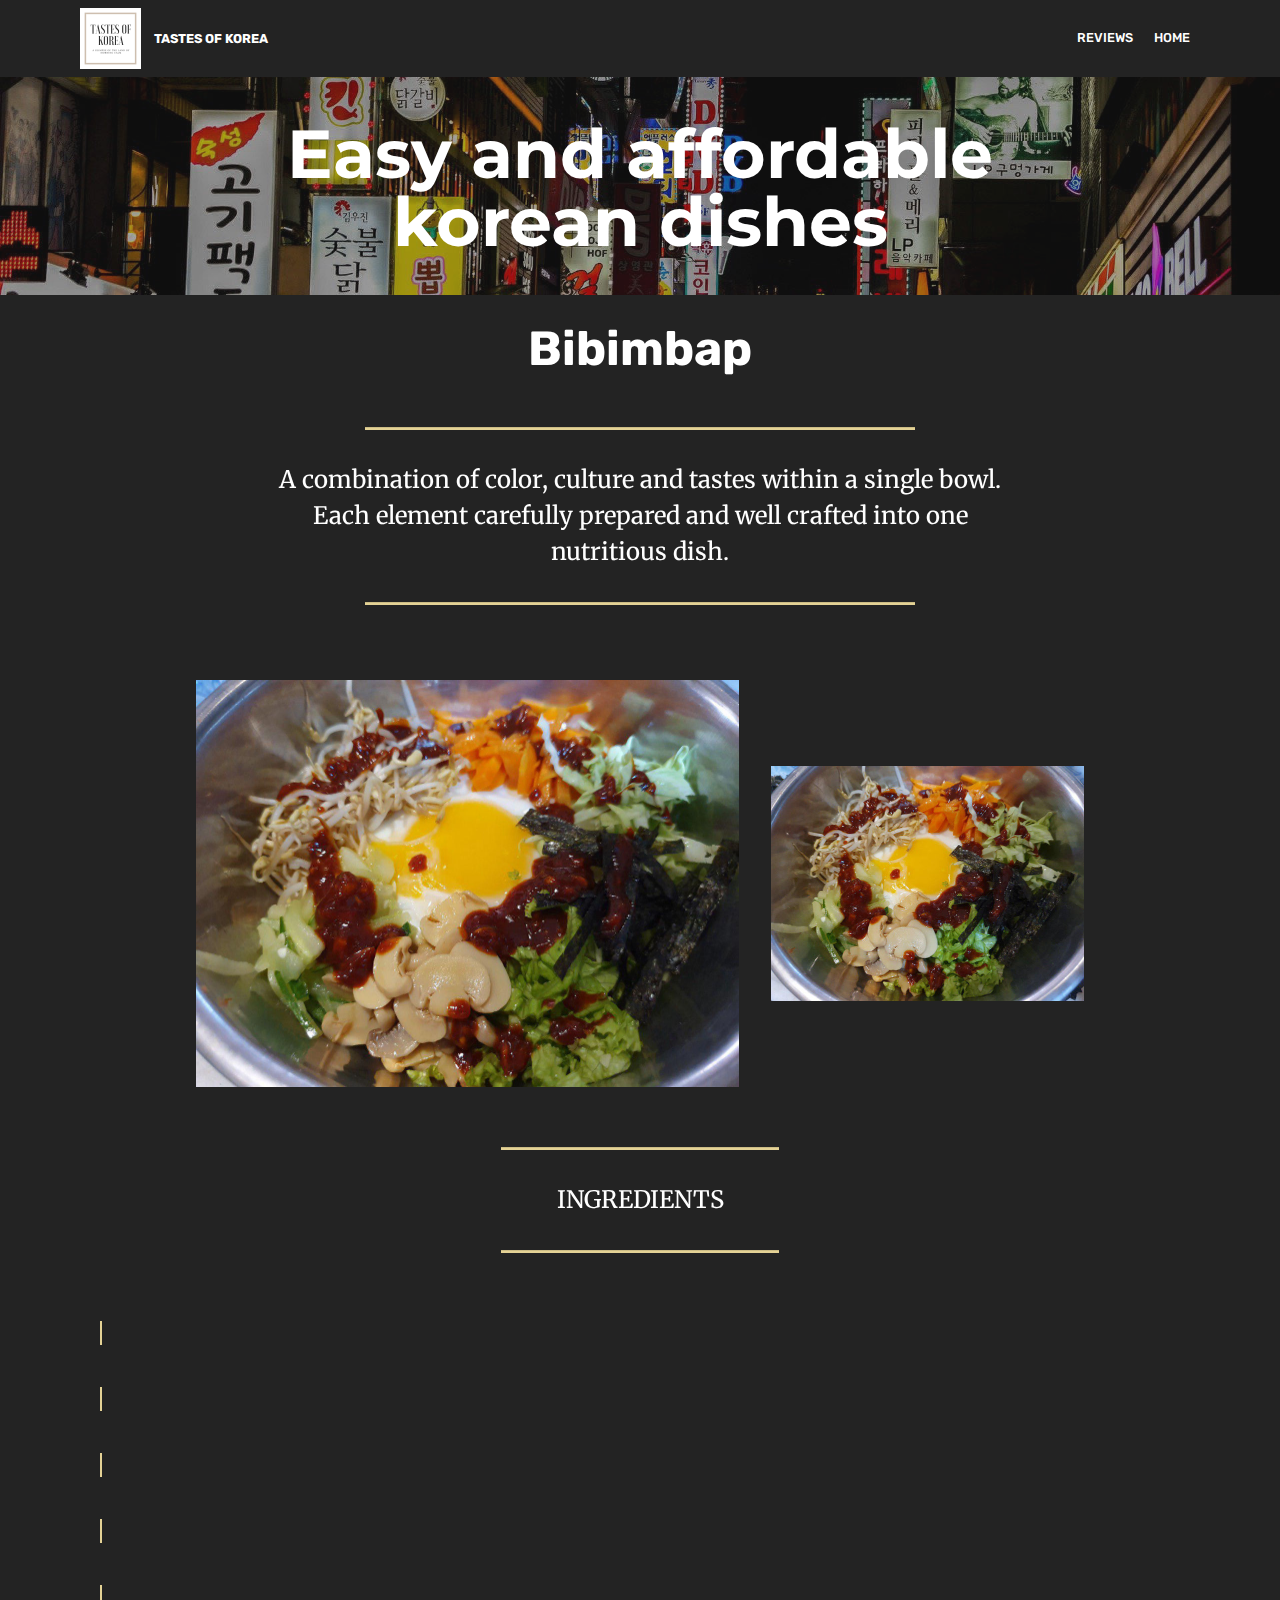
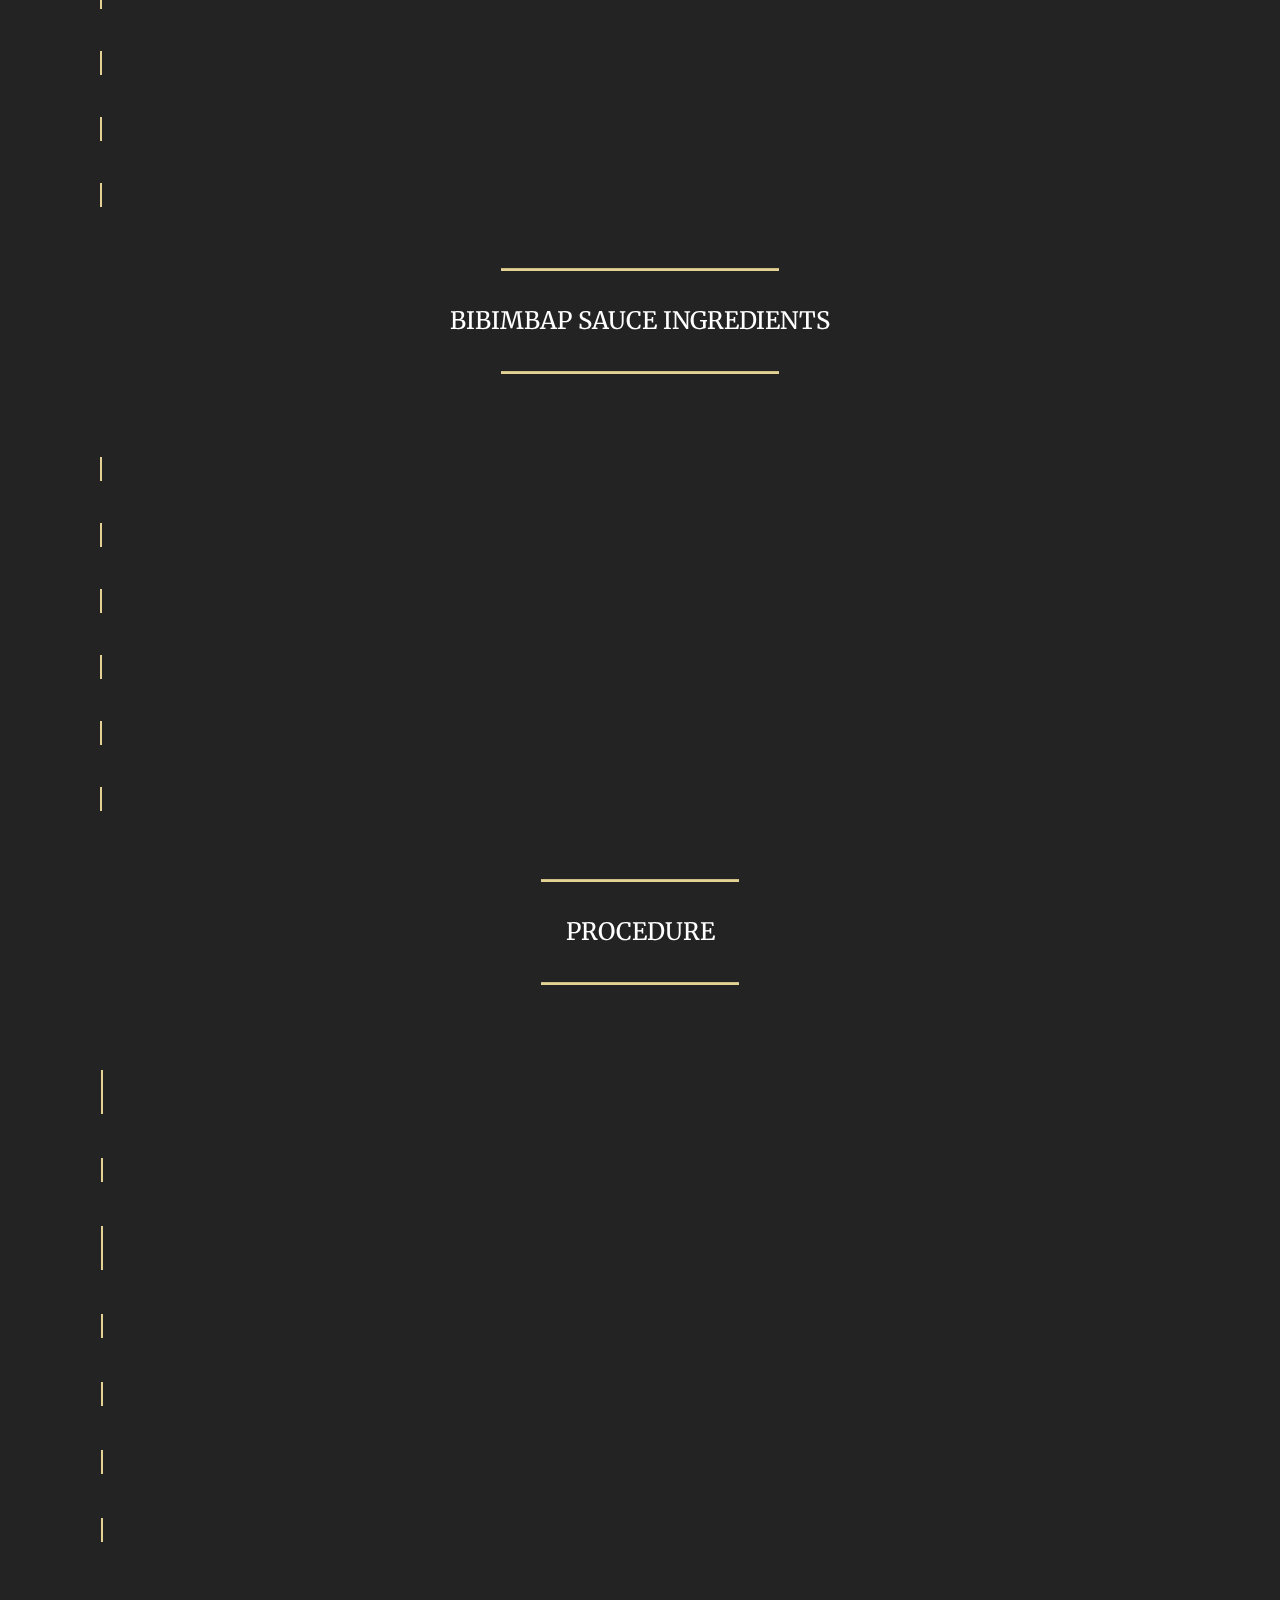
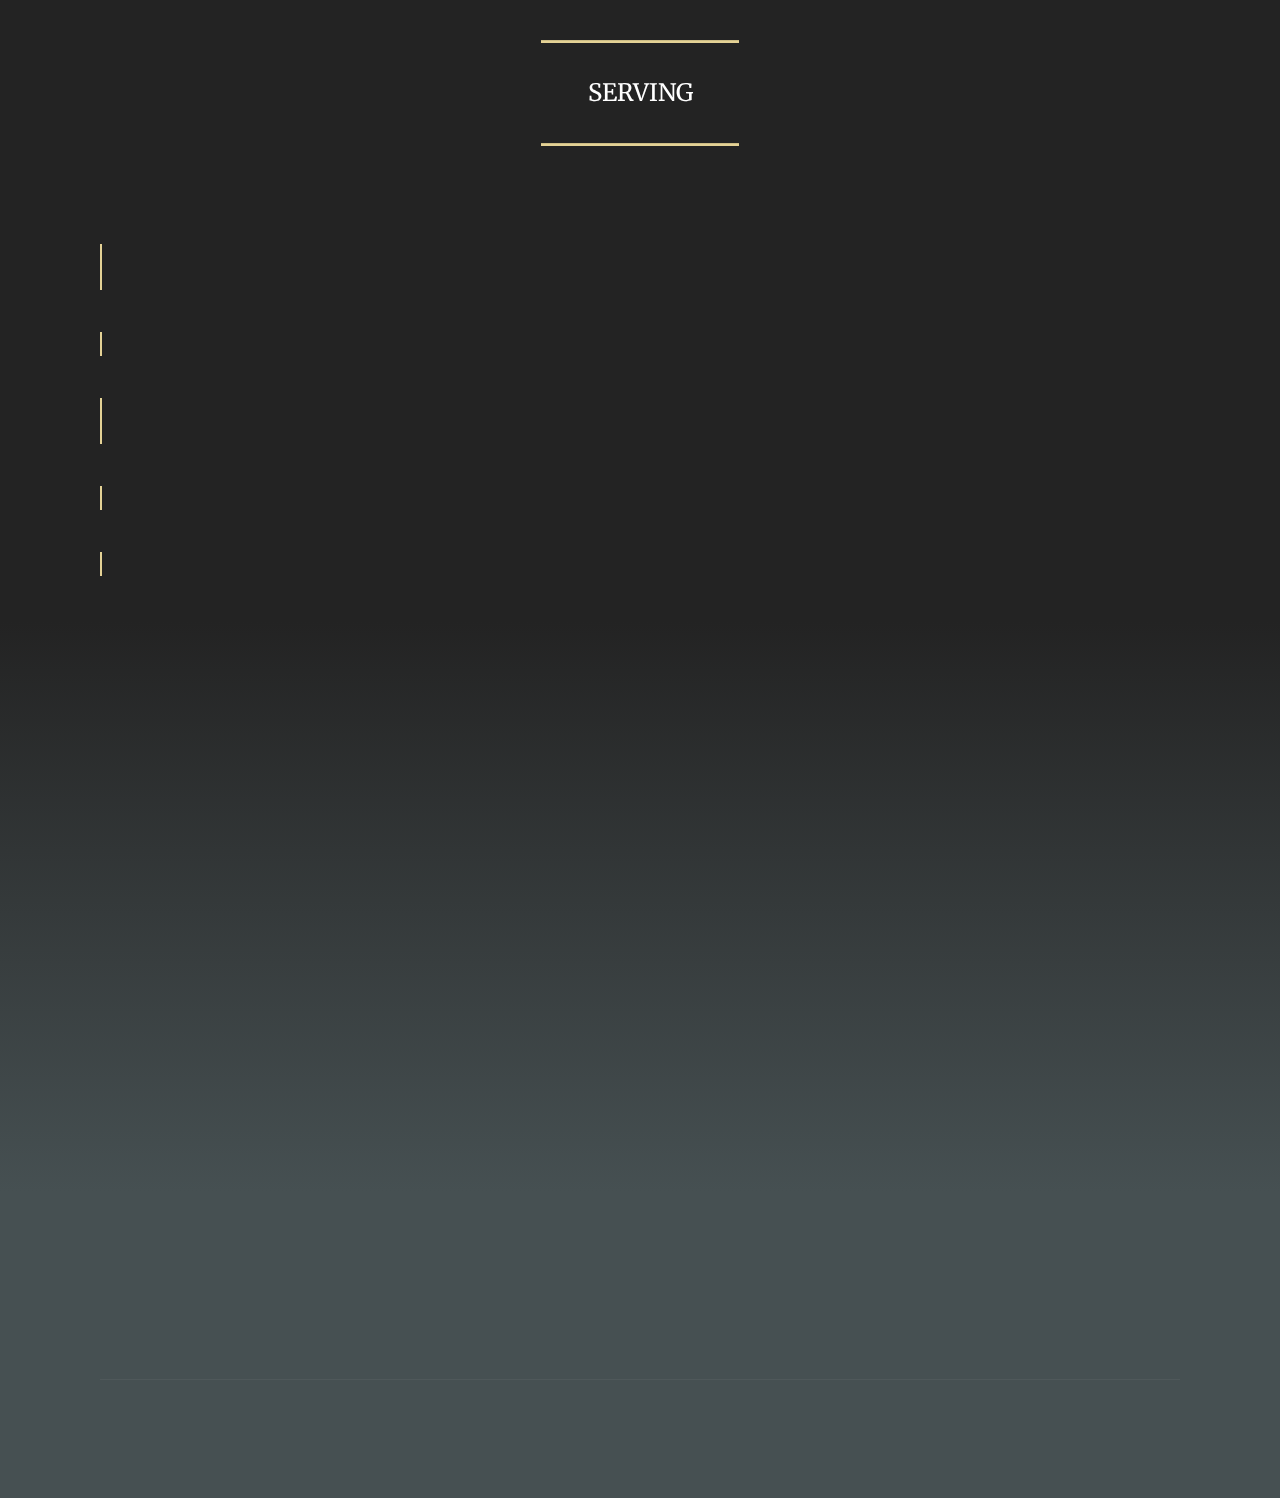
==== page1.html @ 114b2a96 "create github pages" ====
<!DOCTYPE html>
<html  >
<head>
  <!-- Site made with Mobirise Website Builder v4.11.6, https://mobirise.com -->
  <meta charset="UTF-8">
  <meta http-equiv="X-UA-Compatible" content="IE=edge">
  <meta name="generator" content="Mobirise v4.11.6, mobirise.com">
  <meta name="viewport" content="width=device-width, initial-scale=1, minimum-scale=1">
  <link rel="shortcut icon" href="assets/images/rustic-mountain-logo-2-122x122.png" type="image/x-icon">
  <meta name="description" content="">
  
  <title>TUTORIAL - BIBIMBAP</title>
  <link rel="stylesheet" href="assets/web/assets/mobirise-icons/mobirise-icons.css">
  <link rel="stylesheet" href="assets/bootstrap/css/bootstrap.min.css">
  <link rel="stylesheet" href="assets/bootstrap/css/bootstrap-grid.min.css">
  <link rel="stylesheet" href="assets/bootstrap/css/bootstrap-reboot.min.css">
  <link rel="stylesheet" href="assets/socicon/css/styles.css">
  <link rel="stylesheet" href="assets/tether/tether.min.css">
  <link rel="stylesheet" href="assets/animatecss/animate.min.css">
  <link rel="stylesheet" href="assets/dropdown/css/style.css">
  <link rel="stylesheet" href="assets/theme/css/style.css">
  <link rel="preload" as="style" href="assets/mobirise/css/mbr-additional.css"><link rel="stylesheet" href="assets/mobirise/css/mbr-additional.css" type="text/css">
  
  
  
</head>
<body>
  <section class="menu cid-rJsPzFnEOH" once="menu" id="menu1-4">

    

    <nav class="navbar navbar-expand beta-menu navbar-dropdown align-items-center navbar-fixed-top navbar-toggleable-sm">
        <button class="navbar-toggler navbar-toggler-right" type="button" data-toggle="collapse" data-target="#navbarSupportedContent" aria-controls="navbarSupportedContent" aria-expanded="false" aria-label="Toggle navigation">
            <div class="hamburger">
                <span></span>
                <span></span>
                <span></span>
                <span></span>
            </div>
        </button>
        <div class="menu-logo">
            <div class="navbar-brand">
                <span class="navbar-logo">
                    <a href="index.html">
                         <img src="assets/images/rustic-mountain-logo-2-122x122.png" alt="Mobirise" title="" style="height: 3.8rem;">
                    </a>
                </span>
                <span class="navbar-caption-wrap"><a class="navbar-caption text-white display-4" href="index.html">TASTES OF KOREA<br></a></span>
            </div>
        </div>
        <div class="collapse navbar-collapse" id="navbarSupportedContent">
            <ul class="navbar-nav nav-dropdown nav-right" data-app-modern-menu="true"><li class="nav-item">
                    <a class="nav-link link text-white display-4" href="page2.html" aria-expanded="true">REVIEWS<br></a>
                </li><li class="nav-item"><a class="nav-link link text-white display-4" href="index.html">HOME</a></li></ul>
            
        </div>
    </nav>
</section>

<section class="engine"><a href="https://mobirise.info/l">free web templates</a></section><section class="mbr-section content5 cid-rJsVlusS3d mbr-parallax-background" id="content5-c">

    

    <div class="mbr-overlay" style="opacity: 0.4; background-color: rgb(35, 35, 35);">
    </div>

    <div class="container">
        <div class="media-container-row">
            <div class="title col-12 col-md-8">
                <h2 class="align-center mbr-bold mbr-white pb-3 mbr-fonts-style display-1">Easy and affordable korean dishes</h2>
                
                
                
            </div>
        </div>
    </div>
</section>

<section class="mbr-section content4 cid-rJsVmNz7Xx" id="content4-d">

    

    <div class="container">
        <div class="media-container-row">
            <div class="title col-12 col-md-8">
                <h2 class="align-center pb-3 mbr-fonts-style display-2"><strong>Bibimbap</strong></h2>
                
                
            </div>
        </div>
    </div>
</section>

<section class="mbr-section article content10 cid-rJt49ntPmv" id="content10-r">
    
     

    <div class="container">
        <div class="inner-container" style="width: 66%;">
            <hr class="line" style="width: 75%;">
            <div class="section-text align-center mbr-white mbr-fonts-style display-5">A combination of color, culture and tastes within a single bowl. Each element carefully prepared and well crafted into one nutritious dish.</div>
            <hr class="line" style="width: 75%;">
        </div>
    </div>
</section>

<section class="cid-rJt3hcbnm4" id="image4-q">
    <!-- Block parameters controls (Blue "Gear" panel) -->
    
    <!-- End block parameters -->
    <div class="container images-container">
            <div class="media-container-row" style="width: 80%;">
                <div class="img-item item1" style="width: 177%;">
                    <img src="assets/images/photo-2019-12-15-14-19-58-1086x815.jpg" alt="" title="">
                    
                </div>
                <div class="img-item">
                    <img src="assets/images/photo-2019-12-15-14-19-57-4-626x470.jpg" alt="" title="">
                    
                </div>
            </div>
    </div>
</section>

<section class="mbr-section article content9 cid-rJsYpNpfsX" id="content9-j">
    
     

    <div class="container">
        <div class="inner-container" style="width: 100%;">
            <hr class="line" style="width: 25%;">
            <div class="section-text align-center mbr-fonts-style display-5">INGREDIENTS</div>
            <hr class="line" style="width: 25%;">
        </div>
        </div>
</section>

<section class="step1 cid-rJsZBN4Oz2" id="step1-o">

    

    
    
    <div class="container">
        
        
        <div class="step-container">
            <div class="card separline pb-4">
                <div class="step-element d-flex">
                    <div class="step-wrapper pr-3">
                        <h3 class="step d-flex align-items-center justify-content-center">1</h3>
                    </div>          
                    <div class="step-text-content">
                        
                        <p class="mbr-step-text mbr-fonts-style display-7">350g (0.8 pounds) mildly seasoned bean sprouts 
</p>
                    </div>
                </div>
            </div>

            <div class="card separline pb-4">
                <div class="step-element d-flex">
                    <div class="step-wrapper pr-3">
                        <h3 class="step d-flex align-items-center justify-content-center">
                            2
                        </h3>
                    </div>          
                    <div class="step-text-content">
                        
                        <p class="mbr-step-text mbr-fonts-style display-7">100g (3.5 ounces) mushroom&nbsp;</p>
                    </div>
                </div>
            </div>

            <div class="card separline pb-4">
                <div class="step-element d-flex">
                    <div class="step-wrapper pr-3">
                        <h3 class="step d-flex align-items-center justify-content-center">
                            3
                        </h3>
                    </div>          
                    <div class="step-text-content">
                        
                        <p class="mbr-step-text mbr-fonts-style display-7">120g (4.2 ounces) carrots (1 small)&nbsp;</p>
                    </div>
                </div>
            </div>

            <div class="card separline pb-4">
                <div class="step-element d-flex">
                    <div class="step-wrapper pr-3">
                        <h3 class="step d-flex align-items-center justify-content-center">
                            4
                        </h3>
                    </div>          
                    <div class="step-text-content">
                        
                        <p class="mbr-step-text mbr-fonts-style display-7">&nbsp;1/2 tsp fine sea salt (3 to 4 serving portions of steamed rice&nbsp;</p>
                    </div>
                </div>
            </div>
            
            <div class="card separline pb-4">
                <div class="step-element d-flex">
                    <div class="step-wrapper pr-3">
                        <h3 class="step d-flex align-items-center justify-content-center">
                            5
                        </h3>
                    </div>          
                    <div class="step-text-content">
                        
                        <p class="mbr-step-text mbr-fonts-style display-7">3 or 4 eggs (depending on the serving portion)&nbsp;</p>
                    </div>
                </div>
            </div>
            
            <div class="card separline pb-4">
                <div class="step-element d-flex">
                    <div class="step-wrapper pr-3">
                        <h3 class="step d-flex align-items-center justify-content-center">
                            6
                        </h3>
                    </div>          
                    <div class="step-text-content">
                        
                        <p class="mbr-step-text mbr-fonts-style display-7">Some cooking oil to mushroom, carrots and eggs .&nbsp;</p>
                    </div>
                </div>
            </div>
            
            <div class="card separline pb-4">
                <div class="step-element d-flex">
                    <div class="step-wrapper pr-3">
                        <h3 class="step d-flex align-items-center justify-content-center">
                            7
                        </h3>
                    </div>          
                    <div class="step-text-content">
                        
                        <p class="mbr-step-text mbr-fonts-style display-7">Korean seasoned seaweed, shredded (long thin cut)&nbsp;</p>
                    </div>
                </div>
            </div>
            
            <div class="card separline pb-4">
                <div class="step-element d-flex">
                    <div class="step-wrapper pr-3">
                        <h3 class="step d-flex align-items-center justify-content-center">
                            8
                        </h3>
                    </div>          
                    <div class="step-text-content">
                        
                        <p class="mbr-step-text mbr-fonts-style display-7">130 g cabbage&nbsp;</p>
                    </div>
                </div>
            </div>
            
            <div class="card">
                <div class="step-element d-flex">
                    <div class="step-wrapper pr-3">
                        <h3 class="step d-flex align-items-center justify-content-center">
                            9
                        </h3>
                    </div>          
                    <div class="step-text-content">
                        
                        <p class="mbr-step-text mbr-fonts-style display-7">120 g lettuce</p>
                    </div>
                </div>
            </div>
        </div>
    </div>
</section>

<section class="mbr-section article content9 cid-rJsYJ7VBbA" id="content9-l">
    
     

    <div class="container">
        <div class="inner-container" style="width: 100%;">
            <hr class="line" style="width: 25%;">
            <div class="section-text align-center mbr-fonts-style display-5">
                    BIBIMBAP SAUCE INGREDIENTS</div>
            <hr class="line" style="width: 25%;">
        </div>
        </div>
</section>

<section class="step1 cid-rJt8ufqZue" id="step1-t">

    

    
    
    <div class="container">
        
        
        <div class="step-container">
            <div class="card separline pb-4">
                <div class="step-element d-flex">
                    <div class="step-wrapper pr-3">
                        <h3 class="step d-flex align-items-center justify-content-center">1</h3>
                    </div>          
                    <div class="step-text-content">
                        
                        <p class="mbr-step-text mbr-fonts-style display-7">2 Tbsp gochujang</p>
                    </div>
                </div>
            </div>

            <div class="card separline pb-4">
                <div class="step-element d-flex">
                    <div class="step-wrapper pr-3">
                        <h3 class="step d-flex align-items-center justify-content-center">
                            2
                        </h3>
                    </div>          
                    <div class="step-text-content">
                        
                        <p class="mbr-step-text mbr-fonts-style display-7">1 Tbsp sesame oil</p>
                    </div>
                </div>
            </div>

            <div class="card separline pb-4">
                <div class="step-element d-flex">
                    <div class="step-wrapper pr-3">
                        <h3 class="step d-flex align-items-center justify-content-center">
                            3
                        </h3>
                    </div>          
                    <div class="step-text-content">
                        
                        <p class="mbr-step-text mbr-fonts-style display-7">1 Tbsp sugar – I used raw sugar</p>
                    </div>
                </div>
            </div>

            <div class="card separline pb-4">
                <div class="step-element d-flex">
                    <div class="step-wrapper pr-3">
                        <h3 class="step d-flex align-items-center justify-content-center">
                            4
                        </h3>
                    </div>          
                    <div class="step-text-content">
                        
                        <p class="mbr-step-text mbr-fonts-style display-7">&nbsp;1 Tbsp water</p>
                    </div>
                </div>
            </div>
            
            <div class="card separline pb-4">
                <div class="step-element d-flex">
                    <div class="step-wrapper pr-3">
                        <h3 class="step d-flex align-items-center justify-content-center">
                            5
                        </h3>
                    </div>          
                    <div class="step-text-content">
                        
                        <p class="mbr-step-text mbr-fonts-style display-7">1 Tbsp roasted sesame seeds</p>
                    </div>
                </div>
            </div>
            
            <div class="card separline pb-4">
                <div class="step-element d-flex">
                    <div class="step-wrapper pr-3">
                        <h3 class="step d-flex align-items-center justify-content-center">
                            6
                        </h3>
                    </div>          
                    <div class="step-text-content">
                        
                        <p class="mbr-step-text mbr-fonts-style display-7">1 tsp vinegar – I used apple vinegar</p>
                    </div>
                </div>
            </div>
            
            <div class="card">
                <div class="step-element d-flex">
                    <div class="step-wrapper pr-3">
                        <h3 class="step d-flex align-items-center justify-content-center">
                            7
                        </h3>
                    </div>          
                    <div class="step-text-content">
                        
                        <p class="mbr-step-text mbr-fonts-style display-7">1 tsp minced garlic
<br>
<br></p>
                    </div>
                </div>
            </div>
            
            
            
            
        </div>
    </div>
</section>

<section class="mbr-section article content10 cid-rJtfuO4drS" id="content10-u">
    
     

    <div class="container">
        <div class="inner-container" style="width: 66%;">
            <hr class="line" style="width: 27%;">
            <div class="section-text align-center mbr-white mbr-fonts-style display-5">PROCEDURE</div>
            <hr class="line" style="width: 27%;">
        </div>
    </div>
</section>

<section class="step1 cid-rJsXl8uDho" id="step1-g">

    

    
    
    <div class="container">
        
        
        <div class="step-container">
            <div class="card separline pb-4">
                <div class="step-element d-flex">
                    <div class="step-wrapper pr-3">
                        <h3 class="step d-flex align-items-center justify-content-center">
                            1
                        </h3>
                    </div>          
                    <div class="step-text-content">
                        
                        <p class="mbr-step-text mbr-fonts-style display-7">
                            If you have a usual method for making rice or have a rice cooker, go ahead and make 5 cups of rice like you usually do. But here’s how I do it on a pot on the stove. 2 cups of dried rice makes about 5 cups of cooked rice.
                        </p>
                    </div>
                </div>
            </div>

            <div class="card separline pb-4">
                <div class="step-element d-flex">
                    <div class="step-wrapper pr-3">
                        <h3 class="step d-flex align-items-center justify-content-center">
                            2
                        </h3>
                    </div>          
                    <div class="step-text-content">
                        
                        <p class="mbr-step-text mbr-fonts-style display-7">Mix the Bibimbap sauce ingredients in a bowl.
                        </p>
                    </div>
                </div>
            </div>

            <div class="card separline pb-4">
                <div class="step-element d-flex">
                    <div class="step-wrapper pr-3">
                        <h3 class="step d-flex align-items-center justify-content-center">
                            3
                        </h3>
                    </div>          
                    <div class="step-text-content">
                        
                        <p class="mbr-step-text mbr-fonts-style display-7">In a bowl, mix the sprouts by hand with ½ teaspoons salt, 1 teaspoon minced garlic, and 2 teaspoons sesame oil. Put them on the large platter.
                        </p>
                    </div>
                </div>
            </div>

            <div class="card separline pb-4">
                <div class="step-element d-flex">
                    <div class="step-wrapper pr-3">
                        <h3 class="step d-flex align-items-center justify-content-center">
                            4
                        </h3>
                    </div>          
                    <div class="step-text-content">
                        
                        <p class="mbr-step-text mbr-fonts-style display-7">Cut the carrot into matchsticks, put them in a bowl, and mix with a pinch of salt. Let stand for 5 to 10 minutes until sweating.
                        </p>
                    </div>
                </div>
            </div>
            
            <div class="card separline pb-4">
                <div class="step-element d-flex">
                    <div class="step-wrapper pr-3">
                        <h3 class="step d-flex align-items-center justify-content-center">
                            5
                        </h3>
                    </div>          
                    <div class="step-text-content">
                        
                        <p class="mbr-step-text mbr-fonts-style display-7">Cut the cucumber into halves lengthwise and slice thinly crosswise. Mix with ¼ teaspoon salt.
                        </p>
                    </div>
                </div>
            </div>
            
            <div class="card separline pb-4">
                <div class="step-element d-flex">
                    <div class="step-wrapper pr-3">
                        <h3 class="step d-flex align-items-center justify-content-center">
                            6
                        </h3>
                    </div>          
                    <div class="step-text-content">
                        
                        <p class="mbr-step-text mbr-fonts-style display-7">Cut the cabbage and lettuce into thin strips and set it aside
                        </p>
                    </div>
                </div>
            </div>
            
            <div class="card separline pb-4">
                <div class="step-element d-flex">
                    <div class="step-wrapper pr-3">
                        <h3 class="step d-flex align-items-center justify-content-center">
                            7
                        </h3>
                    </div>          
                    <div class="step-text-content">
                        
                        <p class="mbr-step-text mbr-fonts-style display-7">Sauté the mushroom with sesame oil 
                        </p>
                    </div>
                </div>
            </div>
            
            <div class="card">
                <div class="step-element d-flex">
                    <div class="step-wrapper pr-3">
                        <h3 class="step d-flex align-items-center justify-content-center">
                            8
                        </h3>
                    </div>          
                    <div class="step-text-content">
                        
                        <p class="mbr-step-text mbr-fonts-style display-7">Heat up a pan over medium high heat. Squeeze out excess water from the carrot. Add a few drops of cooking oil to the pan and sauté the carrot for 1 minute. Put it on the platter next to the soy bean sprouts. Clean the pan with wet paper towel or wash it.
                        </p>
                    </div>
                </div>
            </div>
            
            
        </div>
    </div>
</section>

<section class="mbr-section article content10 cid-rJttvpSd4D" id="content10-2d">
    
     

    <div class="container">
        <div class="inner-container" style="width: 66%;">
            <hr class="line" style="width: 27%;">
            <div class="section-text align-center mbr-white mbr-fonts-style display-5">SERVING</div>
            <hr class="line" style="width: 27%;">
        </div>
    </div>
</section>

<section class="step1 cid-rJttrvw7qV" id="step1-2c">

    

    
    
    <div class="container">
        
        
        <div class="step-container">
            <div class="card separline pb-4">
                <div class="step-element d-flex">
                    <div class="step-wrapper pr-3">
                        <h3 class="step d-flex align-items-center justify-content-center">1</h3>
                    </div>          
                    <div class="step-text-content">
                        
                        <p class="mbr-step-text mbr-fonts-style display-7">Heat a few drops of cooking oil in the pan and squeeze out the excess water from the cucumber. Sauté with ½ teaspoon minced garlic and a few drops of sesame oil for 30 seconds. Put it on the platter. Clean the pan. 
</p>
                    </div>
                </div>
            </div>

            <div class="card separline pb-4">
                <div class="step-element d-flex">
                    <div class="step-wrapper pr-3">
                        <h3 class="step d-flex align-items-center justify-content-center">
                            2
                        </h3>
                    </div>          
                    <div class="step-text-content">
                        
                        <p class="mbr-step-text mbr-fonts-style display-7">Divide the cooked rice into 4 portions. Each portion will be a little more than 1 cup of rice.</p>
                    </div>
                </div>
            </div>

            <div class="card separline pb-4">
                <div class="step-element d-flex">
                    <div class="step-wrapper pr-3">
                        <h3 class="step d-flex align-items-center justify-content-center">
                            3
                        </h3>
                    </div>          
                    <div class="step-text-content">
                        
                        <p class="mbr-step-text mbr-fonts-style display-7">Put the rice in each of 4 bowls and arrange the vegetables and beef on the rice. Top with the egg yolk and gochujang. If you prefer your eggs and beef cooked, make sunny side up eggs and slightly pan-fry the beef before putting them on the top of rice.&nbsp;</p>
                    </div>
                </div>
            </div>

            <div class="card separline pb-4">
                <div class="step-element d-flex">
                    <div class="step-wrapper pr-3">
                        <h3 class="step d-flex align-items-center justify-content-center">
                            4
                        </h3>
                    </div>          
                    <div class="step-text-content">
                        
                        <p class="mbr-step-text mbr-fonts-style display-7">Sprinkle the bibimbap with the sesame seeds and drizzle with sesame oil to taste.</p>
                    </div>
                </div>
            </div>
            
            <div class="card separline pb-4">
                <div class="step-element d-flex">
                    <div class="step-wrapper pr-3">
                        <h3 class="step d-flex align-items-center justify-content-center">
                            5
                        </h3>
                    </div>          
                    <div class="step-text-content">
                        
                        <p class="mbr-step-text mbr-fonts-style display-7">Ladle the soup to a small bowl and sprinkle some chopped green onion over top.&nbsp;</p>
                    </div>
                </div>
            </div>
            
            <div class="card">
                <div class="step-element d-flex">
                    <div class="step-wrapper pr-3">
                        <h3 class="step d-flex align-items-center justify-content-center">
                            6
                        </h3>
                    </div>          
                    <div class="step-text-content">
                        
                        <p class="mbr-step-text mbr-fonts-style display-7">Serve right away with more hot pepper paste on the side.</p>
                    </div>
                </div>
            </div>
            
            
            
            
            
            
        </div>
    </div>
</section>

<section class="cid-rJtg2jTlHQ" id="video3-v">

    
    
    <figure class="mbr-figure align-center container">
        <div class="video-block" style="width: 72%;">
            <div><iframe class="mbr-embedded-video" src="https://www.youtube.com/embed/LUNzBMMOV4Y?rel=0&amp;amp;showinfo=0&amp;autoplay=1&amp;loop=1&amp;playlist=LUNzBMMOV4Y" width="1280" height="720" frameborder="0" allowfullscreen></iframe></div>
        </div>
    </figure>
</section>

<section class="cid-rJsPzHF9sc" id="footer1-6">

    

    

    <div class="container">
        <div class="media-container-row content text-white">
            <div class="col-12 col-md-3">
                <div class="media-wrap">
                    <a href="index.html">
                        <img src="assets/images/rustic-mountain-logo-2-192x192.png" alt="Mobirise" title="">
                    </a>
                </div>
            </div>
            <div class="col-12 col-md-3 mbr-fonts-style display-7">
                <h5 class="pb-3">
                    Address
                </h5>
                <p class="mbr-text">Malolos, Bulacan, Philippines</p>
            </div>
            <div class="col-12 col-md-3 mbr-fonts-style display-7">
                <h5 class="pb-3">
                    Contacts
                </h5>
                <p class="mbr-text">Email: tastesofkorea@gmail.com Phone: 09214209522 &nbsp; &nbsp; &nbsp;</p>
            </div>
            <div class="col-12 col-md-3 mbr-fonts-style display-7">
                <h5 class="pb-3"></h5>
                <p class="mbr-text"></p>
            </div>
        </div>
        <div class="footer-lower">
            <div class="media-container-row">
                <div class="col-sm-12">
                    <hr>
                </div>
            </div>
            <div class="media-container-row mbr-white">
                <div class="col-sm-6 copyright">
                    <p class="mbr-text mbr-fonts-style display-7">
                        © Copyright 2017 Mobirise - All Rights Reserved
                    </p>
                </div>
                <div class="col-md-6">
                    
                </div>
            </div>
        </div>
    </div>
</section>


  <script src="assets/web/assets/jquery/jquery.min.js"></script>
  <script src="assets/popper/popper.min.js"></script>
  <script src="assets/bootstrap/js/bootstrap.min.js"></script>
  <script src="assets/smoothscroll/smooth-scroll.js"></script>
  <script src="assets/tether/tether.min.js"></script>
  <script src="assets/viewportchecker/jquery.viewportchecker.js"></script>
  <script src="assets/dropdown/js/nav-dropdown.js"></script>
  <script src="assets/dropdown/js/navbar-dropdown.js"></script>
  <script src="assets/touchswipe/jquery.touch-swipe.min.js"></script>
  <script src="assets/parallax/jarallax.min.js"></script>
  <script src="assets/theme/js/script.js"></script>
  
  
 <div id="scrollToTop" class="scrollToTop mbr-arrow-up"><a style="text-align: center;"><i class="mbr-arrow-up-icon mbr-arrow-up-icon-cm cm-icon cm-icon-smallarrow-up"></i></a></div>
    <input name="animation" type="hidden">
  </body>
</html>
---- assets/web/assets/mobirise-icons/mobirise-icons.css ----
@font-face {
  font-family: 'MobiriseIcons';
  src:  url('mobirise-icons.eot?spat4u');
  src:  url('mobirise-icons.eot?spat4u#iefix') format('embedded-opentype'),
    url('mobirise-icons.ttf?spat4u') format('truetype'),
    url('mobirise-icons.woff?spat4u') format('woff'),
    url('mobirise-icons.svg?spat4u#MobiriseIcons') format('svg');
  font-weight: normal;
  font-style: normal;
  font-display: swap;
}

[class^="mbri-"], [class*=" mbri-"] {
  /* use !important to prevent issues with browser extensions that change fonts */
  font-family: MobiriseIcons !important;
  speak: none;
  font-style: normal;
  font-weight: normal;
  font-variant: normal;
  text-transform: none;
  line-height: 1;

  /* Better Font Rendering =========== */
  -webkit-font-smoothing: antialiased;
  -moz-osx-font-smoothing: grayscale;
}

.mbri-add-submenu:before {
  content: "\e900";
}
.mbri-alert:before {
  content: "\e901";
}
.mbri-align-center:before {
  content: "\e902";
}
.mbri-align-justify:before {
  content: "\e903";
}
.mbri-align-left:before {
  content: "\e904";
}
.mbri-align-right:before {
  content: "\e905";
}
.mbri-android:before {
  content: "\e906";
}
.mbri-apple:before {
  content: "\e907";
}
.mbri-arrow-down:before {
  content: "\e908";
}
.mbri-arrow-next:before {
  content: "\e909";
}
.mbri-arrow-prev:before {
  content: "\e90a";
}
.mbri-arrow-up:before {
  content: "\e90b";
}
.mbri-bold:before {
  content: "\e90c";
}
.mbri-bookmark:before {
  content: "\e90d";
}
.mbri-bootstrap:before {
  content: "\e90e";
}
.mbri-briefcase:before {
  content: "\e90f";
}
.mbri-browse:before {
  content: "\e910";
}
.mbri-bulleted-list:before {
  content: "\e911";
}
.mbri-calendar:before {
  content: "\e912";
}
.mbri-camera:before {
  content: "\e913";
}
.mbri-cart-add:before {
  content: "\e914";
}
.mbri-cart-full:before {
  content: "\e915";
}
.mbri-cash:before {
  content: "\e916";
}
.mbri-change-style:before {
  content: "\e917";
}
.mbri-chat:before {
  content: "\e918";
}
.mbri-clock:before {
  content: "\e919";
}
.mbri-close:before {
  content: "\e91a";
}
.mbri-cloud:before {
  content: "\e91b";
}
.mbri-code:before {
  content: "\e91c";
}
.mbri-contact-form:before {
  content: "\e91d";
}
.mbri-credit-card:before {
  content: "\e91e";
}
.mbri-cursor-click:before {
  content: "\e91f";
}
.mbri-cust-feedback:before {
  content: "\e920";
}
.mbri-database:before {
  content: "\e921";
}
.mbri-delivery:before {
  content: "\e922";
}
.mbri-desktop:before {
  content: "\e923";
}
.mbri-devices:before {
  content: "\e924";
}
.mbri-down:before {
  content: "\e925";
}
.mbri-download:before {
  content: "\e989";
}
.mbri-drag-n-drop:before {
  content: "\e927";
}
.mbri-drag-n-drop2:before {
  content: "\e928";
}
.mbri-edit:before {
  content: "\e929";
}
.mbri-edit2:before {
  content: "\e92a";
}
.mbri-error:before {
  content: "\e92b";
}
.mbri-extension:before {
  content: "\e92c";
}
.mbri-features:before {
  content: "\e92d";
}
.mbri-file:before {
  content: "\e92e";
}
.mbri-flag:before {
  content: "\e92f";
}
.mbri-folder:before {
  content: "\e930";
}
.mbri-gift:before {
  content: "\e931";
}
.mbri-github:before {
  content: "\e932";
}
.mbri-globe:before {
  content: "\e933";
}
.mbri-globe-2:before {
  content: "\e934";
}
.mbri-growing-chart:before {
  content: "\e935";
}
.mbri-hearth:before {
  content: "\e936";
}
.mbri-help:before {
  content: "\e937";
}
.mbri-home:before {
  content: "\e938";
}
.mbri-hot-cup:before {
  content: "\e939";
}
.mbri-idea:before {
  content: "\e93a";
}
.mbri-image-gallery:before {
  content: "\e93b";
}
.mbri-image-slider:before {
  content: "\e93c";
}
.mbri-info:before {
  content: "\e93d";
}
.mbri-italic:before {
  content: "\e93e";
}
.mbri-key:before {
  content: "\e93f";
}
.mbri-laptop:before {
  content: "\e940";
}
.mbri-layers:before {
  content: "\e941";
}
.mbri-left-right:before {
  content: "\e942";
}
.mbri-left:before {
  content: "\e943";
}
.mbri-letter:before {
  content: "\e944";
}
.mbri-like:before {
  content: "\e945";
}
.mbri-link:before {
  content: "\e946";
}
.mbri-lock:before {
  content: "\e947";
}
.mbri-login:before {
  content: "\e948";
}
.mbri-logout:before {
  content: "\e949";
}
.mbri-magic-stick:before {
  content: "\e94a";
}
.mbri-map-pin:before {
  content: "\e94b";
}
.mbri-menu:before {
  content: "\e94c";
}
.mbri-mobile:before {
  content: "\e94d";
}
.mbri-mobile2:before {
  content: "\e94e";
}
.mbri-mobirise:before {
  content: "\e94f";
}
.mbri-more-horizontal:before {
  content: "\e950";
}
.mbri-more-vertical:before {
  content: "\e951";
}
.mbri-music:before {
  content: "\e952";
}
.mbri-new-file:before {
  content: "\e953";
}
.mbri-numbered-list:before {
  content: "\e954";
}
.mbri-opened-folder:before {
  content: "\e955";
}
.mbri-pages:before {
  content: "\e956";
}
.mbri-paper-plane:before {
  content: "\e957";
}
.mbri-paperclip:before {
  content: "\e958";
}
.mbri-photo:before {
  content: "\e959";
}
.mbri-photos:before {
  content: "\e95a";
}
.mbri-pin:before {
  content: "\e95b";
}
.mbri-play:before {
  content: "\e95c";
}
.mbri-plus:before {
  content: "\e95d";
}
.mbri-preview:before {
  content: "\e95e";
}
.mbri-print:before {
  content: "\e95f";
}
.mbri-protect:before {
  content: "\e960";
}
.mbri-question:before {
  content: "\e961";
}
.mbri-quote-left:before {
  content: "\e962";
}
.mbri-quote-right:before {
  content: "\e963";
}
.mbri-refresh:before {
  content: "\e964";
}
.mbri-responsive:before {
  content: "\e965";
}
.mbri-right:before {
  content: "\e966";
}
.mbri-rocket:before {
  content: "\e967";
}
.mbri-sad-face:before {
  content: "\e968";
}
.mbri-sale:before {
  content: "\e969";
}
.mbri-save:before {
  content: "\e96a";
}
.mbri-search:before {
  content: "\e96b";
}
.mbri-setting:before {
  content: "\e96c";
}
.mbri-setting2:before {
  content: "\e96d";
}
.mbri-setting3:before {
  content: "\e96e";
}
.mbri-share:before {
  content: "\e96f";
}
.mbri-shopping-bag:before {
  content: "\e970";
}
.mbri-shopping-basket:before {
  content: "\e971";
}
.mbri-shopping-cart:before {
  content: "\e972";
}
.mbri-sites:before {
  content: "\e973";
}
.mbri-smile-face:before {
  content: "\e974";
}
.mbri-speed:before {
  content: "\e975";
}
.mbri-star:before {
  content: "\e976";
}
.mbri-success:before {
  content: "\e977";
}
.mbri-sun:before {
  content: "\e978";
}
.mbri-sun2:before {
  content: "\e979";
}
.mbri-tablet:before {
  content: "\e97a";
}
.mbri-tablet-vertical:before {
  content: "\e97b";
}
.mbri-target:before {
  content: "\e97c";
}
.mbri-timer:before {
  content: "\e97d";
}
.mbri-to-ftp:before {
  content: "\e97e";
}
.mbri-to-local-drive:before {
  content: "\e97f";
}
.mbri-touch-swipe:before {
  content: "\e980";
}
.mbri-touch:before {
  content: "\e981";
}
.mbri-trash:before {
  content: "\e982";
}
.mbri-underline:before {
  content: "\e983";
}
.mbri-unlink:before {
  content: "\e984";
}
.mbri-unlock:before {
  content: "\e985";
}
.mbri-up-down:before {
  content: "\e986";
}
.mbri-up:before {
  content: "\e987";
}
.mbri-update:before {
  content: "\e988";
}
.mbri-upload:before {
 content: "\e926"; 
}
.mbri-user:before {
  content: "\e98a";
}
.mbri-user2:before {
  content: "\e98b";
}
.mbri-users:before {
  content: "\e98c";
}
.mbri-video:before {
  content: "\e98d";
}
.mbri-video-play:before {
  content: "\e98e";
}
.mbri-watch:before {
  content: "\e98f";
}
.mbri-website-theme:before {
  content: "\e990";
}
.mbri-wifi:before {
  content: "\e991";
}
.mbri-windows:before {
  content: "\e992";
}
.mbri-zoom-out:before {
  content: "\e993";
}
.mbri-redo:before {
  content: "\e994";
}
.mbri-undo:before {
  content: "\e995";
}
---- assets/socicon/css/styles.css ----
@charset "UTF-8";

@font-face {
  font-family: "socicon";
  src:url("../fonts/socicon.eot");
  src:url("../fonts/socicon.eot?#iefix") format("embedded-opentype"),
    url("../fonts/socicon.woff") format("woff"),
    url("../fonts/socicon.ttf") format("truetype"),
    url("../fonts/socicon.svg#socicon") format("svg");
  font-weight: normal;
  font-style: normal;
  font-display:swap;
}

[data-icon]:before {
  font-family: "socicon" !important;
  content: attr(data-icon);
  font-style: normal !important;
  font-weight: normal !important;
  font-variant: normal !important;
  text-transform: none !important;
  speak: none;
  line-height: 1;
  -webkit-font-smoothing: antialiased;
  -moz-osx-font-smoothing: grayscale;
}

[class^="socicon-"]:before,
[class*=" socicon-"]:before {
  font-family: "socicon" !important;
  font-style: normal !important;
  font-weight: normal !important;
  font-variant: normal !important;
  text-transform: none !important;
  speak: none;
  line-height: 1;
  -webkit-font-smoothing: antialiased;
  -moz-osx-font-smoothing: grayscale;
}

.socicon-modelmayhem:before {
  content: "\e000";
}
.socicon-mixcloud:before {
  content: "\e001";
}
.socicon-drupal:before {
  content: "\e002";
}
.socicon-swarm:before {
  content: "\e003";
}
.socicon-istock:before {
  content: "\e004";
}
.socicon-yammer:before {
  content: "\e005";
}
.socicon-ello:before {
  content: "\e006";
}
.socicon-stackoverflow:before {
  content: "\e007";
}
.socicon-persona:before {
  content: "\e008";
}
.socicon-triplej:before {
  content: "\e009";
}
.socicon-houzz:before {
  content: "\e00a";
}
.socicon-rss:before {
  content: "\e00b";
}
.socicon-paypal:before {
  content: "\e00c";
}
.socicon-odnoklassniki:before {
  content: "\e00d";
}
.socicon-airbnb:before {
  content: "\e00e";
}
.socicon-periscope:before {
  content: "\e00f";
}
.socicon-outlook:before {
  content: "\e010";
}
.socicon-coderwall:before {
  content: "\e011";
}
.socicon-tripadvisor:before {
  content: "\e012";
}
.socicon-appnet:before {
  content: "\e013";
}
.socicon-goodreads:before {
  content: "\e014";
}
.socicon-tripit:before {
  content: "\e015";
}
.socicon-lanyrd:before {
  content: "\e016";
}
.socicon-slideshare:before {
  content: "\e017";
}
.socicon-buffer:before {
  content: "\e018";
}
.socicon-disqus:before {
  content: "\e019";
}
.socicon-vkontakte:before {
  content: "\e01a";
}
.socicon-whatsapp:before {
  content: "\e01b";
}
.socicon-patreon:before {
  content: "\e01c";
}
.socicon-storehouse:before {
  content: "\e01d";
}
.socicon-pocket:before {
  content: "\e01e";
}
.socicon-mail:before {
  content: "\e01f";
}
.socicon-blogger:before {
  content: "\e020";
}
.socicon-technorati:before {
  content: "\e021";
}
.socicon-reddit:before {
  content: "\e022";
}
.socicon-dribbble:before {
  content: "\e023";
}
.socicon-stumbleupon:before {
  content: "\e024";
}
.socicon-digg:before {
  content: "\e025";
}
.socicon-envato:before {
  content: "\e026";
}
.socicon-behance:before {
  content: "\e027";
}
.socicon-delicious:before {
  content: "\e028";
}
.socicon-deviantart:before {
  content: "\e029";
}
.socicon-forrst:before {
  content: "\e02a";
}
.socicon-play:before {
  content: "\e02b";
}
.socicon-zerply:before {
  content: "\e02c";
}
.socicon-wikipedia:before {
  content: "\e02d";
}
.socicon-apple:before {
  content: "\e02e";
}
.socicon-flattr:before {
  content: "\e02f";
}
.socicon-github:before {
  content: "\e030";
}
.socicon-renren:before {
  content: "\e031";
}
.socicon-friendfeed:before {
  content: "\e032";
}
.socicon-newsvine:before {
  content: "\e033";
}
.socicon-identica:before {
  content: "\e034";
}
.socicon-bebo:before {
  content: "\e035";
}
.socicon-zynga:before {
  content: "\e036";
}
.socicon-steam:before {
  content: "\e037";
}
.socicon-xbox:before {
  content: "\e038";
}
.socicon-windows:before {
  content: "\e039";
}
.socicon-qq:before {
  content: "\e03a";
}
.socicon-douban:before {
  content: "\e03b";
}
.socicon-meetup:before {
  content: "\e03c";
}
.socicon-playstation:before {
  content: "\e03d";
}
.socicon-android:before {
  content: "\e03e";
}
.socicon-snapchat:before {
  content: "\e03f";
}
.socicon-twitter:before {
  content: "\e040";
}
.socicon-facebook:before {
  content: "\e041";
}
.socicon-googleplus:before {
  content: "\e042";
}
.socicon-pinterest:before {
  content: "\e043";
}
.socicon-foursquare:before {
  content: "\e044";
}
.socicon-yahoo:before {
  content: "\e045";
}
.socicon-skype:before {
  content: "\e046";
}
.socicon-yelp:before {
  content: "\e047";
}
.socicon-feedburner:before {
  content: "\e048";
}
.socicon-linkedin:before {
  content: "\e049";
}
.socicon-viadeo:before {
  content: "\e04a";
}
.socicon-xing:before {
  content: "\e04b";
}
.socicon-myspace:before {
  content: "\e04c";
}
.socicon-soundcloud:before {
  content: "\e04d";
}
.socicon-spotify:before {
  content: "\e04e";
}
.socicon-grooveshark:before {
  content: "\e04f";
}
.socicon-lastfm:before {
  content: "\e050";
}
.socicon-youtube:before {
  content: "\e051";
}
.socicon-vimeo:before {
  content: "\e052";
}
.socicon-dailymotion:before {
  content: "\e053";
}
.socicon-vine:before {
  content: "\e054";
}
.socicon-flickr:before {
  content: "\e055";
}
.socicon-500px:before {
  content: "\e056";
}
.socicon-wordpress:before {
  content: "\e058";
}
.socicon-tumblr:before {
  content: "\e059";
}
.socicon-twitch:before {
  content: "\e05a";
}
.socicon-8tracks:before {
  content: "\e05b";
}
.socicon-amazon:before {
  content: "\e05c";
}
.socicon-icq:before {
  content: "\e05d";
}
.socicon-smugmug:before {
  content: "\e05e";
}
.socicon-ravelry:before {
  content: "\e05f";
}
.socicon-weibo:before {
  content: "\e060";
}
.socicon-baidu:before {
  content: "\e061";
}
.socicon-angellist:before {
  content: "\e062";
}
.socicon-ebay:before {
  content: "\e063";
}
.socicon-imdb:before {
  content: "\e064";
}
.socicon-stayfriends:before {
  content: "\e065";
}
.socicon-residentadvisor:before {
  content: "\e066";
}
.socicon-google:before {
  content: "\e067";
}
.socicon-yandex:before {
  content: "\e068";
}
.socicon-sharethis:before {
  content: "\e069";
}
.socicon-bandcamp:before {
  content: "\e06a";
}
.socicon-itunes:before {
  content: "\e06b";
}
.socicon-deezer:before {
  content: "\e06c";
}
.socicon-telegram:before {
  content: "\e06e";
}
.socicon-openid:before {
  content: "\e06f";
}
.socicon-amplement:before {
  content: "\e070";
}
.socicon-viber:before {
  content: "\e071";
}
.socicon-zomato:before {
  content: "\e072";
}
.socicon-draugiem:before {
  content: "\e074";
}
.socicon-endomodo:before {
  content: "\e075";
}
.socicon-filmweb:before {
  content: "\e076";
}
.socicon-stackexchange:before {
  content: "\e077";
}
.socicon-wykop:before {
  content: "\e078";
}
.socicon-teamspeak:before {
  content: "\e079";
}
.socicon-teamviewer:before {
  content: "\e07a";
}
.socicon-ventrilo:before {
  content: "\e07b";
}
.socicon-younow:before {
  content: "\e07c";
}
.socicon-raidcall:before {
  content: "\e07d";
}
.socicon-mumble:before {
  content: "\e07e";
}
.socicon-medium:before {
  content: "\e06d";
}
.socicon-bebee:before {
  content: "\e07f";
}
.socicon-hitbox:before {
  content: "\e080";
}
.socicon-reverbnation:before {
  content: "\e081";
}
.socicon-formulr:before {
  content: "\e082";
}
.socicon-instagram:before {
  content: "\e057";
}
.socicon-battlenet:before {
  content: "\e083";
}
.socicon-chrome:before {
  content: "\e084";
}
.socicon-discord:before {
  content: "\e086";
}
.socicon-issuu:before {
  content: "\e087";
}
.socicon-macos:before {
  content: "\e088";
}
.socicon-firefox:before {
  content: "\e089";
}
.socicon-opera:before {
  content: "\e08d";
}
.socicon-keybase:before {
  content: "\e090";
}
.socicon-alliance:before {
  content: "\e091";
}
.socicon-livejournal:before {
  content: "\e092";
}
.socicon-googlephotos:before {
  content: "\e093";
}
.socicon-horde:before {
  content: "\e094";
}
.socicon-etsy:before {
  content: "\e095";
}
.socicon-zapier:before {
  content: "\e096";
}
.socicon-google-scholar:before {
  content: "\e097";
}
.socicon-researchgate:before {
  content: "\e098";
}
.socicon-wechat:before {
  content: "\e099";
}
.socicon-strava:before {
  content: "\e09a";
}
.socicon-line:before {
  content: "\e09b";
}
.socicon-lyft:before {
  content: "\e09c";
}
.socicon-uber:before {
  content: "\e09d";
}
.socicon-songkick:before {
  content: "\e09e";
}
.socicon-viewbug:before {
  content: "\e09f";
}
.socicon-googlegroups:before {
  content: "\e0a0";
}
.socicon-quora:before {
  content: "\e073";
}
.socicon-diablo:before {
  content: "\e085";
}
.socicon-blizzard:before {
  content: "\e0a1";
}
.socicon-hearthstone:before {
  content: "\e08b";
}
.socicon-heroes:before {
  content: "\e08a";
}
.socicon-overwatch:before {
  content: "\e08c";
}
.socicon-warcraft:before {
  content: "\e08e";
}
.socicon-starcraft:before {
  content: "\e08f";
}
.socicon-beam:before {
  content: "\e0a2";
}
.socicon-curse:before {
  content: "\e0a3";
}
.socicon-player:before {
  content: "\e0a4";
}
.socicon-streamjar:before {
  content: "\e0a5";
}
.socicon-nintendo:before {
  content: "\e0a6";
}
.socicon-hellocoton:before {
  content: "\e0a7";
}
---- assets/dropdown/css/style.css ----
.navbar-dropdown {
  left: 0;
  padding: 0;
  position: absolute;
  right: 0;
  top: 0;
  transition: all 0.45s ease;
  z-index: 1030;
  background: #282828; }
  .navbar-dropdown .navbar-logo {
    margin-right: 0.8rem;
    transition: margin 0.3s ease-in-out;
    vertical-align: middle; }
    .navbar-dropdown .navbar-logo img {
      height: 3.125rem;
      transition: all 0.3s ease-in-out; }
    .navbar-dropdown .navbar-logo.mbr-iconfont {
      font-size: 3.125rem;
      line-height: 3.125rem; }
  .navbar-dropdown .navbar-caption {
    font-weight: 700;
    white-space: normal;
    vertical-align: -4px;
    line-height: 3.125rem !important; }
    .navbar-dropdown .navbar-caption, .navbar-dropdown .navbar-caption:hover {
      color: inherit;
      text-decoration: none; }
  .navbar-dropdown .mbr-iconfont + .navbar-caption {
    vertical-align: -1px; }
  .navbar-dropdown.navbar-fixed-top {
    position: fixed; }
  .navbar-dropdown .navbar-brand span {
    vertical-align: -4px; }
  .navbar-dropdown.bg-color.transparent {
    background: none; }
  .navbar-dropdown.navbar-short .navbar-brand {
    padding: 0.625rem 0; }
    .navbar-dropdown.navbar-short .navbar-brand span {
      vertical-align: -1px; }
  .navbar-dropdown.navbar-short .navbar-caption {
    line-height: 2.375rem !important;
    vertical-align: -2px; }
  .navbar-dropdown.navbar-short .navbar-logo {
    margin-right: 0.5rem; }
    .navbar-dropdown.navbar-short .navbar-logo img {
      height: 2.375rem; }
    .navbar-dropdown.navbar-short .navbar-logo.mbr-iconfont {
      font-size: 2.375rem;
      line-height: 2.375rem; }
  .navbar-dropdown.navbar-short .mbr-table-cell {
    height: 3.625rem; }
  .navbar-dropdown .navbar-close {
    left: 0.6875rem;
    position: fixed;
    top: 0.75rem;
    z-index: 1000; }
  .navbar-dropdown .hamburger-icon {
    content: "";
    display: inline-block;
    vertical-align: middle;
    width: 16px;
    -webkit-box-shadow: 0 -6px 0 1px #282828,0 0 0 1px #282828,0 6px 0 1px #282828;
    -moz-box-shadow: 0 -6px 0 1px #282828,0 0 0 1px #282828,0 6px 0 1px #282828;
    box-shadow: 0 -6px 0 1px #282828,0 0 0 1px #282828,0 6px 0 1px #282828; }

.dropdown-menu .dropdown-toggle[data-toggle="dropdown-submenu"]::after {
  border-bottom: 0.35em solid transparent;
  border-left: 0.35em solid;
  border-right: 0;
  border-top: 0.35em solid transparent;
  margin-left: 0.3rem; }

.dropdown-menu .dropdown-item:focus {
  outline: 0; }

.nav-dropdown {
  font-size: 0.75rem;
  font-weight: 500;
  height: auto !important; }
  .nav-dropdown .nav-btn {
    padding-left: 1rem; }
  .nav-dropdown .link {
    margin: .667em 1.667em;
    font-weight: 500;
    padding: 0;
    transition: color .2s ease-in-out; }
    .nav-dropdown .link.dropdown-toggle {
      margin-right: 2.583em; }
      .nav-dropdown .link.dropdown-toggle::after {
        margin-left: .25rem;
        border-top: 0.35em solid;
        border-right: 0.35em solid transparent;
        border-left: 0.35em solid transparent;
        border-bottom: 0; }
      .nav-dropdown .link.dropdown-toggle[aria-expanded="true"] {
        margin: 0;
        padding: 0.667em 3.263em  0.667em 1.667em; }
  .nav-dropdown .link::after,
  .nav-dropdown .dropdown-item::after {
    color: inherit; }
  .nav-dropdown .btn {
    font-size: 0.75rem;
    font-weight: 700;
    letter-spacing: 0;
    margin-bottom: 0;
    padding-left: 1.25rem;
    padding-right: 1.25rem; }
  .nav-dropdown .dropdown-menu {
    border-radius: 0;
    border: 0;
    left: 0;
    margin: 0;
    padding-bottom: 1.25rem;
    padding-top: 1.25rem;
    position: relative; }
  .nav-dropdown .dropdown-submenu {
    margin-left: 0.125rem;
    top: 0; }
  .nav-dropdown .dropdown-item {
    font-weight: 500;
    line-height: 2;
    padding: 0.3846em 4.615em 0.3846em 1.5385em;
    position: relative;
    transition: color .2s ease-in-out, background-color .2s ease-in-out; }
    .nav-dropdown .dropdown-item::after {
      margin-top: -0.3077em;
      position: absolute;
      right: 1.1538em;
      top: 50%; }
    .nav-dropdown .dropdown-item:focus, .nav-dropdown .dropdown-item:hover {
      background: none; }

@media (max-width: 767px) {
  .nav-dropdown.navbar-toggleable-sm {
    bottom: 0;
    display: none;
    left: 0;
    overflow-x: hidden;
    position: fixed;
    top: 0;
    transform: translateX(-100%);
    -ms-transform: translateX(-100%);
    -webkit-transform: translateX(-100%);
    width: 18.75rem;
    z-index: 999; } }
.nav-dropdown.navbar-toggleable-xl {
  bottom: 0;
  display: none;
  left: 0;
  overflow-x: hidden;
  position: fixed;
  top: 0;
  transform: translateX(-100%);
  -ms-transform: translateX(-100%);
  -webkit-transform: translateX(-100%);
  width: 18.75rem;
  z-index: 999; }

.nav-dropdown-sm {
  display: block !important;
  overflow-x: hidden;
  overflow: auto;
  padding-top: 3.875rem; }
  .nav-dropdown-sm::after {
    content: "";
    display: block;
    height: 3rem;
    width: 100%; }
  .nav-dropdown-sm.collapse.in ~ .navbar-close {
    display: block !important; }
  .nav-dropdown-sm.collapsing, .nav-dropdown-sm.collapse.in {
    transform: translateX(0);
    -ms-transform: translateX(0);
    -webkit-transform: translateX(0);
    transition: all 0.25s ease-out;
    -webkit-transition: all 0.25s ease-out;
    background: #282828; }
  .nav-dropdown-sm.collapsing[aria-expanded="false"] {
    transform: translateX(-100%);
    -ms-transform: translateX(-100%);
    -webkit-transform: translateX(-100%); }
  .nav-dropdown-sm .nav-item {
    display: block;
    margin-left: 0 !important;
    padding-left: 0; }
  .nav-dropdown-sm .link,
  .nav-dropdown-sm .dropdown-item {
    border-top: 1px dotted rgba(255, 255, 255, 0.1);
    font-size: 0.8125rem;
    line-height: 1.6;
    margin: 0 !important;
    padding: 0.875rem 2.4rem 0.875rem 1.5625rem !important;
    position: relative;
    white-space: normal; }
    .nav-dropdown-sm .link:focus, .nav-dropdown-sm .link:hover,
    .nav-dropdown-sm .dropdown-item:focus,
    .nav-dropdown-sm .dropdown-item:hover {
      background: rgba(0, 0, 0, 0.2) !important;
      color: #c0a375; }
  .nav-dropdown-sm .nav-btn {
    position: relative;
    padding: 1.5625rem 1.5625rem 0 1.5625rem; }
    .nav-dropdown-sm .nav-btn::before {
      border-top: 1px dotted rgba(255, 255, 255, 0.1);
      content: "";
      left: 0;
      position: absolute;
      top: 0;
      width: 100%; }
    .nav-dropdown-sm .nav-btn + .nav-btn {
      padding-top: 0.625rem; }
      .nav-dropdown-sm .nav-btn + .nav-btn::before {
        display: none; }
  .nav-dropdown-sm .btn {
    padding: 0.625rem 0; }
  .nav-dropdown-sm .dropdown-toggle[data-toggle="dropdown-submenu"]::after {
    margin-left: .25rem;
    border-top: 0.35em solid;
    border-right: 0.35em solid transparent;
    border-left: 0.35em solid transparent;
    border-bottom: 0; }
  .nav-dropdown-sm .dropdown-toggle[data-toggle="dropdown-submenu"][aria-expanded="true"]::after {
    border-top: 0;
    border-right: 0.35em solid transparent;
    border-left: 0.35em solid transparent;
    border-bottom: 0.35em solid; }
  .nav-dropdown-sm .dropdown-menu {
    margin: 0;
    padding: 0;
    position: relative;
    top: 0;
    left: 0;
    width: 100%;
    border: 0;
    float: none;
    border-radius: 0;
    background: none; }
  .nav-dropdown-sm .dropdown-submenu {
    left: 100%;
    margin-left: 0.125rem;
    margin-top: -1.25rem;
    top: 0; }

.navbar-toggleable-sm .nav-dropdown .dropdown-menu {
  position: absolute; }

.navbar-toggleable-sm .nav-dropdown .dropdown-submenu {
  left: 100%;
  margin-left: 0.125rem;
  margin-top: -1.25rem;
  top: 0; }

.navbar-toggleable-sm.opened .nav-dropdown .dropdown-menu {
  position: relative; }

.navbar-toggleable-sm.opened .nav-dropdown .dropdown-submenu {
  left: 0;
  margin-left: 00rem;
  margin-top: 0rem;
  top: 0; }

.is-builder .nav-dropdown.collapsing {
  transition: none !important; }

/*# sourceMappingURL=style.css.map */
---- assets/theme/css/style.css ----
/*!
 * Mobirise v4 theme (https://mobirise.com/)
 * Copyright 2017 Mobirise
 */
section {
  background-color: #eeeeee; }

body {
  font-style: normal;
  line-height: 1.5; }

section,
.container,
.container-fluid {
  position: relative;
  word-wrap: break-word; }

a.mbr-iconfont:hover {
  text-decoration: none; }

.article .lead p,
.article .lead ul,
.article .lead ol,
.article .lead pre,
.article .lead blockquote {
  margin-bottom: 0; }

ul,
ol,
pre,
blockquote {
  margin-bottom: 2.3125rem; }

pre {
  background: #f4f4f4;
  padding: 10px 24px;
  white-space: pre-wrap; }

.inactive {
  -webkit-user-select: none;
  -moz-user-select: none;
  -ms-user-select: none;
  user-select: none;
  pointer-events: none;
  -webkit-user-drag: none;
  user-drag: none; }

.mbr-section__comments .row {
  justify-content: center;
  -webkit-justify-content: center; }

a {
  font-style: normal;
  font-weight: 400;
  cursor: pointer; }
  a, a:hover {
    text-decoration: none; }

figure {
  margin-bottom: 0; }

body {
  color: #232323; }

h1,
h2,
h3,
h4,
h5,
h6,
.h1,
.h2,
.h3,
.h4,
.h5,
.h6,
.display-1,
.display-2,
.display-3,
.display-4 {
  line-height: 1;
  word-break: break-word;
  word-wrap: break-word; }

.mbr-section-title {
  font-style: normal;
  line-height: 1.2; }

.mbr-section-subtitle {
  line-height: 1.3; }

.mbr-text {
  font-style: normal;
  line-height: 1.6; }

b,
strong {
  font-weight: bold; }

blockquote {
  padding: 10px 0 10px 20px;
  position: relative;
  border-left: 2px solid;
  border-color: #ff3366; }

input:-webkit-autofill, input:-webkit-autofill:hover, input:-webkit-autofill:focus, input:-webkit-autofill:active {
  transition-delay: 9999s;
  transition-property: background-color, color; }

textarea[type='hidden'] {
  display: none; }

body {
  position: relative; }

section {
  background-position: 50% 50%;
  background-repeat: no-repeat;
  background-size: cover; }
  section .mbr-background-video,
  section .mbr-background-video-preview {
    position: absolute;
    bottom: 0;
    left: 0;
    right: 0;
    top: 0; }

.hidden {
  visibility: hidden; }

.mbr-z-index20 {
  z-index: 20; }

/*! Base colors */
.mbr-white {
  color: #ffffff; }

.mbr-black {
  color: #000000; }

.mbr-bg-white {
  background-color: #ffffff; }

.mbr-bg-black {
  background-color: #000000; }

/*! Text-aligns */
.align-left {
  text-align: left; }

.align-center {
  text-align: center; }

.align-right {
  text-align: right; }

@media (max-width: 767px) {
  .align-left,
  .align-center,
  .align-right,
  .mbr-section-btn,
  .mbr-section-title {
    text-align: center; } }
/*! Font-weight  */
.mbr-light {
  font-weight: 300; }

.mbr-regular {
  font-weight: 400; }

.mbr-semibold {
  font-weight: 500; }

.mbr-bold {
  font-weight: 700; }

/*! Media  */
.media-size-item {
  -webkit-flex: 1 1 auto;
  -moz-flex: 1 1 auto;
  -ms-flex: 1 1 auto;
  -o-flex: 1 1 auto;
  flex: 1 1 auto; }

.media-content {
  -webkit-flex-basis: 100%;
  flex-basis: 100%; }

.media-container-row {
  display: -ms-flexbox;
  display: -webkit-flex;
  display: flex;
  -webkit-flex-direction: row;
  -ms-flex-direction: row;
  flex-direction: row;
  -webkit-flex-wrap: wrap;
  -ms-flex-wrap: wrap;
  flex-wrap: wrap;
  -webkit-justify-content: center;
  -ms-flex-pack: center;
  justify-content: center;
  -webkit-align-content: center;
  -ms-flex-line-pack: center;
  align-content: center;
  -webkit-align-items: start;
  -ms-flex-align: start;
  align-items: start; }
  .media-container-row .media-size-item {
    width: 400px; }

.media-container-column {
  display: -ms-flexbox;
  display: -webkit-flex;
  display: flex;
  -webkit-flex-direction: column;
  -ms-flex-direction: column;
  flex-direction: column;
  -webkit-flex-wrap: wrap;
  -ms-flex-wrap: wrap;
  flex-wrap: wrap;
  -webkit-justify-content: center;
  -ms-flex-pack: center;
  justify-content: center;
  -webkit-align-content: center;
  -ms-flex-line-pack: center;
  align-content: center;
  -webkit-align-items: stretch;
  -ms-flex-align: stretch;
  align-items: stretch; }
  .media-container-column > * {
    width: 100%; }

@media (min-width: 992px) {
  .media-container-row {
    -webkit-flex-wrap: nowrap;
    -ms-flex-wrap: nowrap;
    flex-wrap: nowrap; } }
figure {
  overflow: hidden; }

figure[mbr-media-size] {
  transition: width 0.1s; }

.mbr-figure img,
.mbr-figure iframe {
  display: block;
  width: 100%; }

.card {
  background-color: transparent;
  border: none; }

.card-box {
  width: 100%; }

.card-img {
  text-align: center;
  flex-shrink: 0;
  -webkit-flex-shrink: 0; }

.media {
  max-width: 100%;
  margin: 0 auto; }

.mbr-figure {
  -ms-flex-item-align: center;
  -ms-grid-row-align: center;
  -webkit-align-self: center;
  align-self: center; }

.media-container > div {
  max-width: 100%; }

.mbr-figure img,
.card-img img {
  width: 100%; }

@media (max-width: 991px) {
  .media-size-item {
    width: auto !important; }

  .media {
    width: auto; }

  .mbr-figure {
    width: 100% !important; } }
/*! Buttons */
.btn {
  font-weight: 500;
  border-width: 2px;
  font-style: normal;
  letter-spacing: 1px;
  margin: .4rem .8rem;
  white-space: normal;
  -webkit-transition: all .3s ease-in-out;
  -moz-transition: all .3s ease-in-out;
  transition: all .3s ease-in-out;
  display: inline-flex;
  align-items: center;
  justify-content: center;
  word-break: break-word;
  -webkit-align-items: center;
  -webkit-justify-content: center;
  display: -webkit-inline-flex; }

.btn-sm {
  font-weight: 500;
  letter-spacing: 1px;
  -webkit-transition: all .3s ease-in-out;
  -moz-transition: all .3s ease-in-out;
  transition: all .3s ease-in-out; }

.btn-md {
  font-weight: 500;
  letter-spacing: 1px;
  margin: .4rem .8rem !important;
  -webkit-transition: all .3s ease-in-out;
  -moz-transition: all .3s ease-in-out;
  transition: all .3s ease-in-out; }

.btn-lg {
  font-weight: 500;
  letter-spacing: 1px;
  margin: .4rem .8rem !important;
  -webkit-transition: all .3s ease-in-out;
  -moz-transition: all .3s ease-in-out;
  transition: all .3s ease-in-out; }

.mbr-section-btn {
  margin-left: -0.25rem;
  margin-right: -0.25rem;
  font-size: 0; }

nav .mbr-section-btn {
  margin-left: 0rem;
  margin-right: 0rem; }

.btn-form {
  border-radius: 0; }
  .btn-form:hover {
    cursor: pointer; }

/*! Btn icon margin */
.btn .mbr-iconfont,
.btn.btn-sm .mbr-iconfont {
  cursor: pointer;
  margin-right: 0.5rem; }

.btn.btn-md .mbr-iconfont,
.btn.btn-md .mbr-iconfont {
  margin-right: 0.8rem; }

.mbr-regular {
  font-weight: 400; }

.mbr-semibold {
  font-weight: 500; }

.mbr-bold {
  font-weight: 700; }

[type='submit'] {
  -webkit-appearance: none; }

/*! Full-screen */
.mbr-fullscreen .mbr-overlay {
  min-height: 100vh; }

.mbr-fullscreen {
  display: flex;
  display: -webkit-flex;
  display: -moz-flex;
  display: -ms-flex;
  display: -o-flex;
  align-items: center;
  -webkit-align-items: center;
  min-height: 100vh;
  padding-top: 3rem;
  padding-bottom: 3rem; }

/*! Map */
.map {
  height: 25rem;
  position: relative; }
  .map iframe {
    width: 100%;
    height: 100%; }

.mbr-overlay {
  background-color: #000;
  bottom: 0;
  left: 0;
  opacity: .5;
  position: absolute;
  right: 0;
  top: 0;
  z-index: 0;
  pointer-events: none; }

/* Form */
blockquote {
  font-style: italic;
  padding: 10px 0 10px 20px;
  font-size: 1.09rem;
  position: relative;
  border-width: 3px; }

.form-control {
  background-color: #f5f5f5;
  box-shadow: none;
  color: #565656;
  line-height: 1.43;
  min-height: 3.5em;
  padding: 1.07em .5em; }
  .form-control, .form-control:focus {
    border: 1px solid #e8e8e8; }
  .form-active .form-control:invalid {
    border-color: red; }

.form-control-label {
  position: relative;
  cursor: pointer;
  margin-bottom: .357em;
  padding: 0; }

.alert {
  color: #ffffff;
  border-radius: 0;
  border: 0;
  font-size: .875rem;
  line-height: 1.5;
  margin-bottom: 1.875rem;
  padding: 1.25rem;
  position: relative; }
  .alert.alert-form::after {
    background-color: inherit;
    bottom: -7px;
    content: "";
    display: block;
    height: 14px;
    left: 50%;
    margin-left: -7px;
    position: absolute;
    transform: rotate(45deg);
    width: 14px;
    -webkit-transform: rotate(45deg); }

.form-asterisk {
  font-family: initial;
  position: absolute;
  top: -2px;
  font-weight: normal; }

/*! Scroll to top arrow */
#scrollToTop a i:before {
  content: '';
  position: absolute;
  height: 40%;
  top: 25%;
  background: #fff;
  width: 2px;
  left: calc(50% - 1px); }
#scrollToTop a i:after {
  content: '';
  position: absolute;
  display: block;
  border-top: 2px solid #fff;
  border-right: 2px solid #fff;
  width: 40%;
  height: 40%;
  left: 30%;
  bottom: 30%;
  transform: rotate(135deg);
  -webkit-transform: rotate(135deg); }

.mbr-arrow-up {
  bottom: 25px;
  right: 90px;
  position: fixed;
  text-align: right;
  z-index: 5000;
  color: #ffffff;
  font-size: 32px;
  transform: rotate(180deg);
  -webkit-transform: rotate(180deg); }

.mbr-arrow-up a {
  background: rgba(0, 0, 0, 0.2);
  border-radius: 3px;
  color: #fff;
  display: inline-block;
  height: 60px;
  width: 60px;
  outline-style: none !important;
  position: relative;
  text-decoration: none;
  transition: all 0.3s ease-in-out;
  cursor: pointer;
  text-align: center; }
  .mbr-arrow-up a:hover {
    background-color: rgba(0, 0, 0, 0.4); }
  .mbr-arrow-up a i {
    line-height: 60px; }

.mbr-arrow-up-icon {
  display: block;
  color: #fff; }

.mbr-arrow-up-icon::before {
  content: '\203a';
  display: inline-block;
  font-family: serif;
  font-size: 32px;
  line-height: 1;
  font-style: normal;
  position: relative;
  top: 6px;
  left: -4px;
  -webkit-transform: rotate(-90deg);
  transform: rotate(-90deg); }

/*! Arrow Down */
.mbr-arrow {
  position: absolute;
  bottom: 45px;
  left: 50%;
  width: 60px;
  height: 60px;
  cursor: pointer;
  background-color: rgba(80, 80, 80, 0.5);
  border-radius: 50%;
  -webkit-transform: translateX(-50%);
  transform: translateX(-50%); }
  .mbr-arrow > a {
    display: inline-block;
    text-decoration: none;
    outline-style: none;
    -webkit-animation: arrowdown 1.7s ease-in-out infinite;
    animation: arrowdown 1.7s ease-in-out infinite; }
    .mbr-arrow > a > i {
      position: absolute;
      top: -2px;
      left: 15px;
      font-size: 2rem; }

@keyframes arrowdown {
  0% {
    transform: translateY(0px);
    -webkit-transform: translateY(0px); }
  50% {
    transform: translateY(-5px);
    -webkit-transform: translateY(-5px); }
  100% {
    transform: translateY(0px);
    -webkit-transform: translateY(0px); } }
@-webkit-keyframes arrowdown {
  0% {
    transform: translateY(0px);
    -webkit-transform: translateY(0px); }
  50% {
    transform: translateY(-5px);
    -webkit-transform: translateY(-5px); }
  100% {
    transform: translateY(0px);
    -webkit-transform: translateY(0px); } }
@media (max-width: 500px) {
  .mbr-arrow-up {
    left: 50%;
    right: auto;
    transform: translateX(-50%) rotate(180deg);
    -webkit-transform: translateX(-50%) rotate(180deg); } }
/*Gradients animation*/
@keyframes gradient-animation {
  from {
    background-position: 0% 100%;
    animation-timing-function: ease-in-out; }
  to {
    background-position: 100% 0%;
    animation-timing-function: ease-in-out; } }
@-webkit-keyframes gradient-animation {
  from {
    background-position: 0% 100%;
    animation-timing-function: ease-in-out; }
  to {
    background-position: 100% 0%;
    animation-timing-function: ease-in-out; } }
.bg-gradient {
  background-size: 200% 200%;
  animation: gradient-animation 5s infinite alternate;
  -webkit-animation: gradient-animation 5s infinite alternate; }

.menu .navbar-brand {
  display: -webkit-flex; }
  .menu .navbar-brand span {
    display: flex;
    display: -webkit-flex; }
  .menu .navbar-brand .navbar-caption-wrap {
    display: -webkit-flex; }
  .menu .navbar-brand .navbar-logo img {
    display: -webkit-flex; }
@media (min-width: 768px) and (max-width: 1023px) {
  .menu .navbar-toggleable-sm .navbar-nav {
    display: -webkit-box;
    display: -webkit-flex;
    display: -ms-flexbox; } }
@media (max-width: 1023px) {
  .menu .navbar-collapse {
    max-height: 93.5vh; }
    .menu .navbar-collapse.show {
      overflow: auto; } }
@media (min-width: 1024px) {
  .menu .navbar-nav.nav-dropdown {
    display: -webkit-flex; }
  .menu .navbar-toggleable-sm .navbar-collapse {
    display: -webkit-flex !important; }
  .menu .collapsed .navbar-collapse {
    max-height: 93.5vh; }
    .menu .collapsed .navbar-collapse.show {
      overflow: auto; } }
@media (max-width: 767px) {
  .menu .navbar-collapse {
    max-height: 80vh; } }

/* Others*/
.note-check a[data-value=Rubik] {
  font-style: normal; }

.mbr-arrow a {
  color: #ffffff; }

@media (max-width: 767px) {
  .mbr-arrow {
    display: none; } }
.navbar {
  display: -webkit-flex;
  -webkit-flex-wrap: wrap;
  -webkit-align-items: center;
  -webkit-justify-content: space-between; }

.navbar-collapse {
  -webkit-flex-basis: 100%;
  -webkit-flex-grow: 1;
  -webkit-align-items: center; }

.nav-dropdown .link {
  padding: 0.667em 1.667em !important;
  margin: 0 !important; }

.nav {
  display: -webkit-flex;
  -webkit-flex-wrap: wrap; }

.row {
  display: -webkit-flex;
  -webkit-flex-wrap: wrap; }

.justify-content-center {
  -webkit-justify-content: center; }

.form-inline {
  display: -webkit-flex;
  -webkit-flex-flow: row wrap;
  -webkit-align-items: center; }

.card-wrapper {
  -webkit-flex: 1; }

.carousel-control {
  z-index: 10;
  display: -webkit-flex;
  -webkit-align-items: center;
  -webkit-justify-content: center; }

.carousel-controls {
  display: -webkit-flex; }

.media {
  display: -webkit-flex; }

.form-group:focus {
  outline: none; }

.jq-selectbox__select {
  padding: 1.07em 0.5em;
  position: absolute;
  top: 0;
  left: 0;
  width: 100%; }

.jq-selectbox__dropdown {
  position: absolute;
  top: 100% !important;
  left: 0 !important;
  width: 100% !important; }

.jq-selectbox__trigger-arrow {
  transform: translateY(-50%); }

.jq-selectbox li {
  padding: 1.07em 0.5em; }

input[type='range'] {
  padding-left: 0 !important;
  padding-right: 0 !important; }

.modal-dialog,
.modal-content {
  height: 100%; }

.modal-dialog .carousel-inner {
  height: calc(100vh - 1.75rem); }
  @media (max-width: 575px) {
    .modal-dialog .carousel-inner {
      height: calc(100vh - 1rem); } }

.carousel-item {
  text-align: center; }

.carousel-item img {
  margin: auto; }

.navbar-toggler {
  -webkit-align-self: flex-start;
  -ms-flex-item-align: start;
  align-self: flex-start;
  padding: 0.25rem 0.75rem;
  font-size: 1.25rem;
  line-height: 1;
  background: transparent;
  border: 1px solid transparent;
  -webkit-border-radius: 0.25rem;
  border-radius: 0.25rem; }

.navbar-toggler:focus,
.navbar-toggler:hover {
  text-decoration: none; }

.navbar-toggler-icon {
  display: inline-block;
  width: 1.5em;
  height: 1.5em;
  vertical-align: middle;
  content: '';
  background: no-repeat center center;
  -webkit-background-size: 100% 100%;
  -o-background-size: 100% 100%;
  background-size: 100% 100%; }

.navbar-toggler-left {
  position: absolute;
  left: 1rem; }

.navbar-toggler-right {
  position: absolute;
  right: 1rem; }

@media (max-width: 575px) {
  .navbar-toggleable .navbar-nav .dropdown-menu {
    position: static;
    float: none; }

  .navbar-toggleable > .container {
    padding-right: 0;
    padding-left: 0; } }
@media (min-width: 576px) {
  .navbar-toggleable {
    -webkit-box-orient: horizontal;
    -webkit-box-direction: normal;
    -webkit-flex-direction: row;
    -ms-flex-direction: row;
    flex-direction: row;
    -webkit-flex-wrap: nowrap;
    -ms-flex-wrap: nowrap;
    flex-wrap: nowrap;
    -webkit-box-align: center;
    -webkit-align-items: center;
    -ms-flex-align: center;
    align-items: center; }

  .navbar-toggleable .navbar-nav {
    -webkit-box-orient: horizontal;
    -webkit-box-direction: normal;
    -webkit-flex-direction: row;
    -ms-flex-direction: row;
    flex-direction: row; }

  .navbar-toggleable .navbar-nav .nav-link {
    padding-right: 0.5rem;
    padding-left: 0.5rem; }

  .navbar-toggleable > .container {
    display: -webkit-box;
    display: -webkit-flex;
    display: -ms-flexbox;
    display: flex;
    -webkit-flex-wrap: nowrap;
    -ms-flex-wrap: nowrap;
    flex-wrap: nowrap;
    -webkit-box-align: center;
    -webkit-align-items: center;
    -ms-flex-align: center;
    align-items: center; }

  .navbar-toggleable .navbar-collapse {
    display: -webkit-box !important;
    display: -webkit-flex !important;
    display: -ms-flexbox !important;
    display: flex !important;
    width: 100%; }

  .navbar-toggleable .navbar-toggler {
    display: none; } }
@media (max-width: 767px) {
  .navbar-toggleable-sm .navbar-nav .dropdown-menu {
    position: static;
    float: none; }

  .navbar-toggleable-sm > .container {
    padding-right: 0;
    padding-left: 0; } }
@media (min-width: 768px) {
  .navbar-toggleable-sm {
    -webkit-box-orient: horizontal;
    -webkit-box-direction: normal;
    -webkit-flex-direction: row;
    -ms-flex-direction: row;
    flex-direction: row;
    -webkit-flex-wrap: nowrap;
    -ms-flex-wrap: nowrap;
    flex-wrap: nowrap;
    -webkit-box-align: center;
    -webkit-align-items: center;
    -ms-flex-align: center;
    align-items: center; }

  .navbar-toggleable-sm .navbar-nav {
    -webkit-box-orient: horizontal;
    -webkit-box-direction: normal;
    -webkit-flex-direction: row;
    -ms-flex-direction: row;
    flex-direction: row; }

  .navbar-toggleable-sm .navbar-nav .nav-link {
    padding-right: 0.5rem;
    padding-left: 0.5rem; }

  .navbar-toggleable-sm > .container {
    display: -webkit-box;
    display: -webkit-flex;
    display: -ms-flexbox;
    display: flex;
    -webkit-flex-wrap: nowrap;
    -ms-flex-wrap: nowrap;
    flex-wrap: nowrap;
    -webkit-box-align: center;
    -webkit-align-items: center;
    -ms-flex-align: center;
    align-items: center; }

  .navbar-toggleable-sm .navbar-collapse {
    display: none;
    width: 100%; }

  .navbar-toggleable-sm .navbar-toggler {
    display: none; } }
@media (max-width: 1023px) {
  .navbar-toggleable-md .navbar-nav .dropdown-menu {
    position: static;
    float: none; }

  .navbar-toggleable-md > .container {
    padding-right: 0;
    padding-left: 0; } }
@media (min-width: 1024px) {
  .navbar-toggleable-md {
    -webkit-box-orient: horizontal;
    -webkit-box-direction: normal;
    -webkit-flex-direction: row;
    -ms-flex-direction: row;
    flex-direction: row;
    -webkit-flex-wrap: nowrap;
    -ms-flex-wrap: nowrap;
    flex-wrap: nowrap;
    -webkit-box-align: center;
    -webkit-align-items: center;
    -ms-flex-align: center;
    align-items: center; }

  .navbar-toggleable-md .navbar-nav {
    -webkit-box-orient: horizontal;
    -webkit-box-direction: normal;
    -webkit-flex-direction: row;
    -ms-flex-direction: row;
    flex-direction: row; }

  .navbar-toggleable-md .navbar-nav .nav-link {
    padding-right: 0.5rem;
    padding-left: 0.5rem; }

  .navbar-toggleable-md > .container {
    display: -webkit-box;
    display: -webkit-flex;
    display: -ms-flexbox;
    display: flex;
    -webkit-flex-wrap: nowrap;
    -ms-flex-wrap: nowrap;
    flex-wrap: nowrap;
    -webkit-box-align: center;
    -webkit-align-items: center;
    -ms-flex-align: center;
    align-items: center; }

  .navbar-toggleable-md .navbar-collapse {
    display: -webkit-box !important;
    display: -webkit-flex !important;
    display: -ms-flexbox !important;
    display: flex !important;
    width: 100%; }

  .navbar-toggleable-md .navbar-toggler {
    display: none; } }
@media (max-width: 1199px) {
  .navbar-toggleable-lg .navbar-nav .dropdown-menu {
    position: static;
    float: none; }

  .navbar-toggleable-lg > .container {
    padding-right: 0;
    padding-left: 0; } }
@media (min-width: 1200px) {
  .navbar-toggleable-lg {
    -webkit-box-orient: horizontal;
    -webkit-box-direction: normal;
    -webkit-flex-direction: row;
    -ms-flex-direction: row;
    flex-direction: row;
    -webkit-flex-wrap: nowrap;
    -ms-flex-wrap: nowrap;
    flex-wrap: nowrap;
    -webkit-box-align: center;
    -webkit-align-items: center;
    -ms-flex-align: center;
    align-items: center; }

  .navbar-toggleable-lg .navbar-nav {
    -webkit-box-orient: horizontal;
    -webkit-box-direction: normal;
    -webkit-flex-direction: row;
    -ms-flex-direction: row;
    flex-direction: row; }

  .navbar-toggleable-lg .navbar-nav .nav-link {
    padding-right: 0.5rem;
    padding-left: 0.5rem; }

  .navbar-toggleable-lg > .container {
    display: -webkit-box;
    display: -webkit-flex;
    display: -ms-flexbox;
    display: flex;
    -webkit-flex-wrap: nowrap;
    -ms-flex-wrap: nowrap;
    flex-wrap: nowrap;
    -webkit-box-align: center;
    -webkit-align-items: center;
    -ms-flex-align: center;
    align-items: center; }

  .navbar-toggleable-lg .navbar-collapse {
    display: -webkit-box !important;
    display: -webkit-flex !important;
    display: -ms-flexbox !important;
    display: flex !important;
    width: 100%; }

  .navbar-toggleable-lg .navbar-toggler {
    display: none; } }
.navbar-toggleable-xl {
  -webkit-box-orient: horizontal;
  -webkit-box-direction: normal;
  -webkit-flex-direction: row;
  -ms-flex-direction: row;
  flex-direction: row;
  -webkit-flex-wrap: nowrap;
  -ms-flex-wrap: nowrap;
  flex-wrap: nowrap;
  -webkit-box-align: center;
  -webkit-align-items: center;
  -ms-flex-align: center;
  align-items: center; }

.navbar-toggleable-xl .navbar-nav .dropdown-menu {
  position: static;
  float: none; }

.navbar-toggleable-xl > .container {
  padding-right: 0;
  padding-left: 0; }

.navbar-toggleable-xl .navbar-nav {
  -webkit-box-orient: horizontal;
  -webkit-box-direction: normal;
  -webkit-flex-direction: row;
  -ms-flex-direction: row;
  flex-direction: row; }

.navbar-toggleable-xl .navbar-nav .nav-link {
  padding-right: 0.5rem;
  padding-left: 0.5rem; }

.navbar-toggleable-xl > .container {
  display: -webkit-box;
  display: -webkit-flex;
  display: -ms-flexbox;
  display: flex;
  -webkit-flex-wrap: nowrap;
  -ms-flex-wrap: nowrap;
  flex-wrap: nowrap;
  -webkit-box-align: center;
  -webkit-align-items: center;
  -ms-flex-align: center;
  align-items: center; }

.navbar-toggleable-xl .navbar-collapse {
  display: -webkit-box !important;
  display: -webkit-flex !important;
  display: -ms-flexbox !important;
  display: flex !important;
  width: 100%; }

.navbar-toggleable-xl .navbar-toggler {
  display: none; }

.card-img {
  width: auto; }

.menu .navbar.collapsed:not(.beta-menu) {
  flex-direction: column;
  -webkit-flex-direction: column; }

.carousel-item.active,
.carousel-item-next,
.carousel-item-prev {
  display: -webkit-box;
  display: -webkit-flex;
  display: -ms-flexbox;
  display: flex; }

.note-air-layout .dropup .dropdown-menu,
.note-air-layout .navbar-fixed-bottom .dropdown .dropdown-menu {
  bottom: initial !important; }

html,
body {
  height: auto;
  min-height: 100vh; }

.dropup .dropdown-toggle::after {
  display: none; }

/*# sourceMappingURL=style.css.map */
.engine {
	position: absolute;
	text-indent: -2400px;
	text-align: center;
	padding: 0;
	top: 0;
	left: -2400px;
}
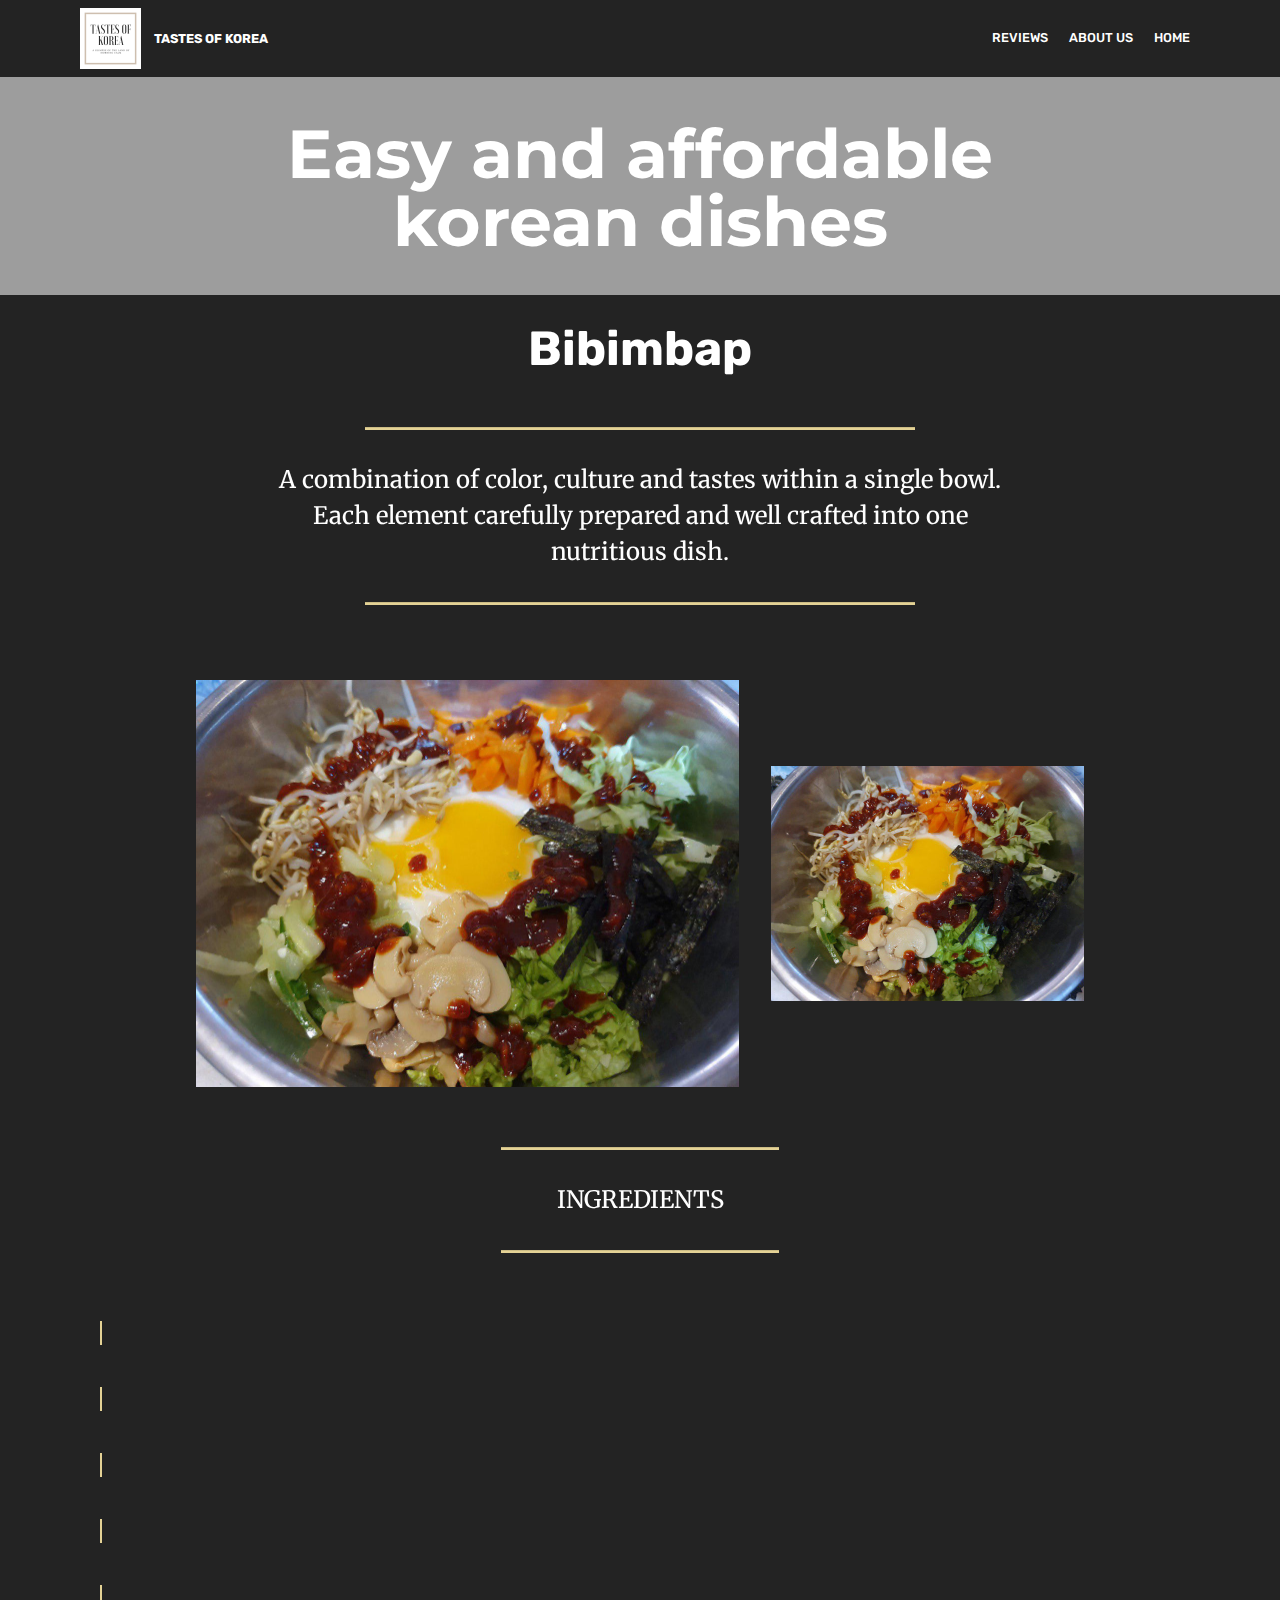
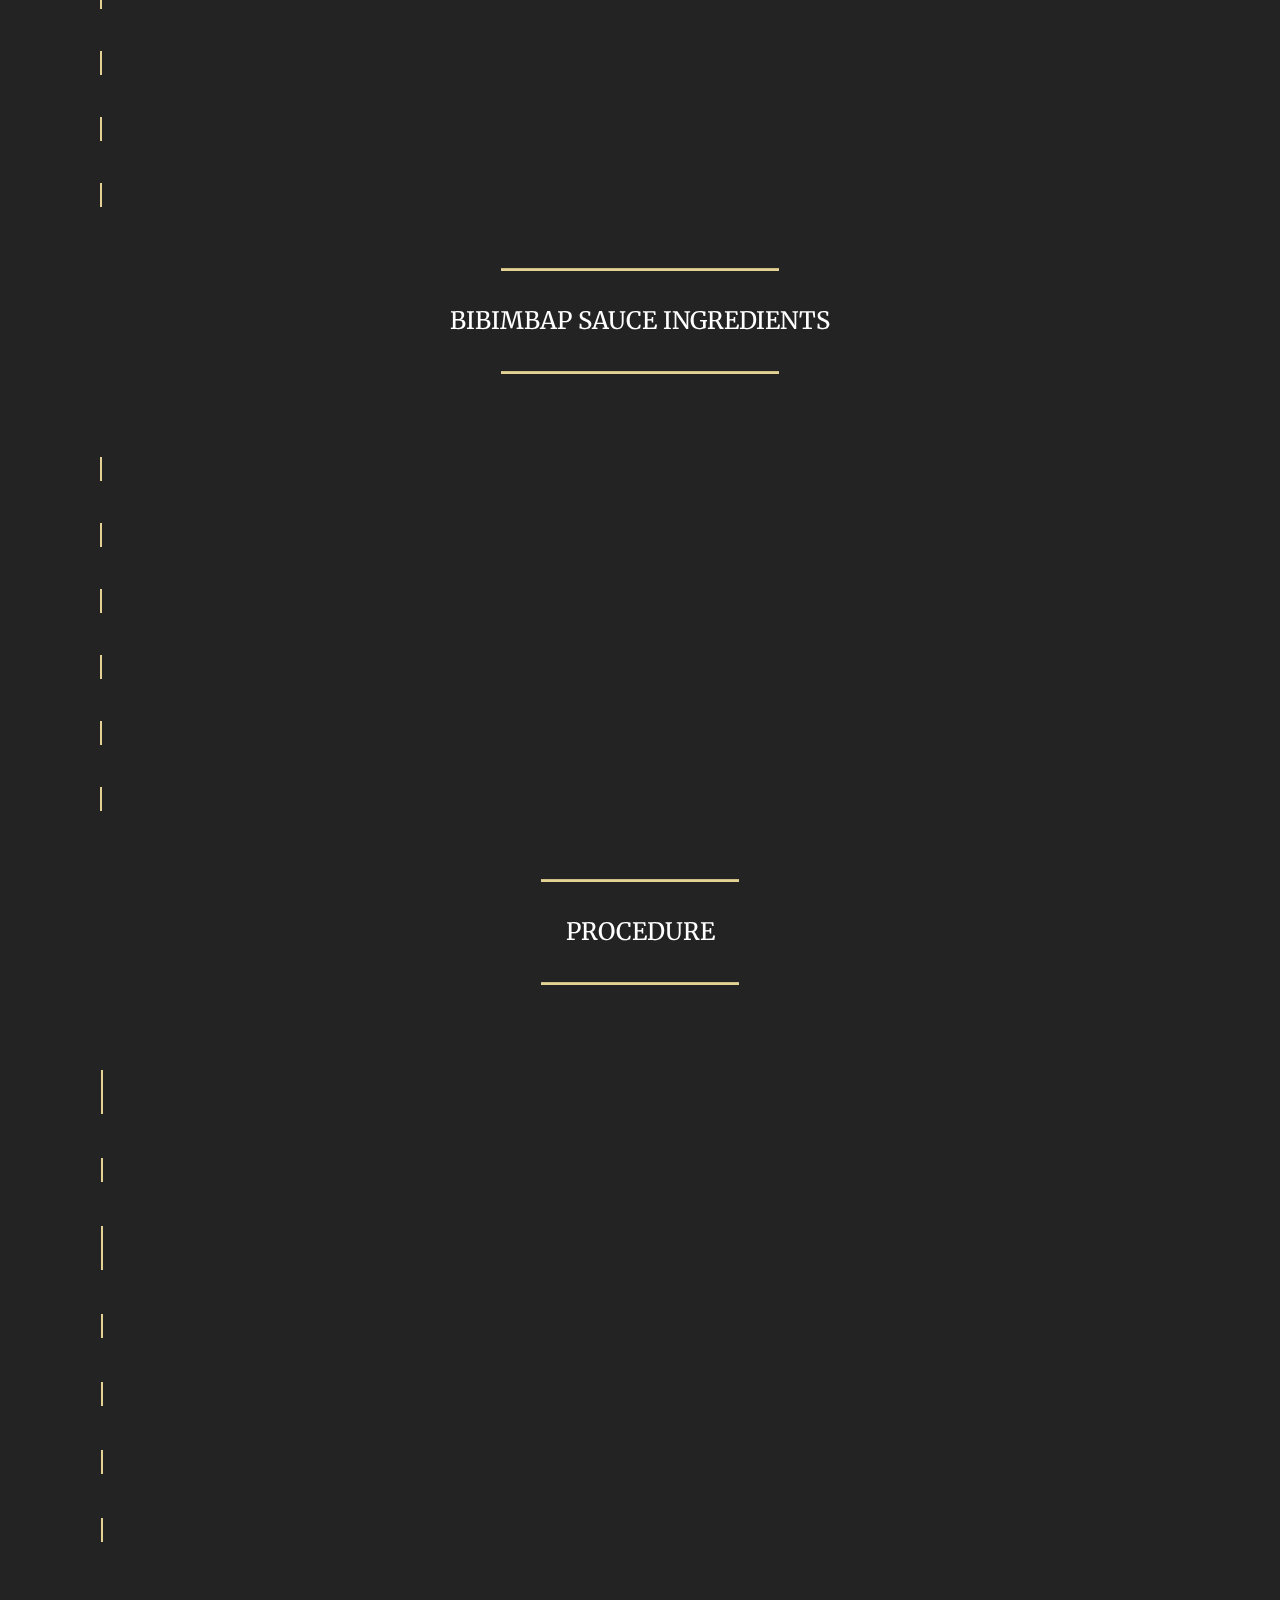
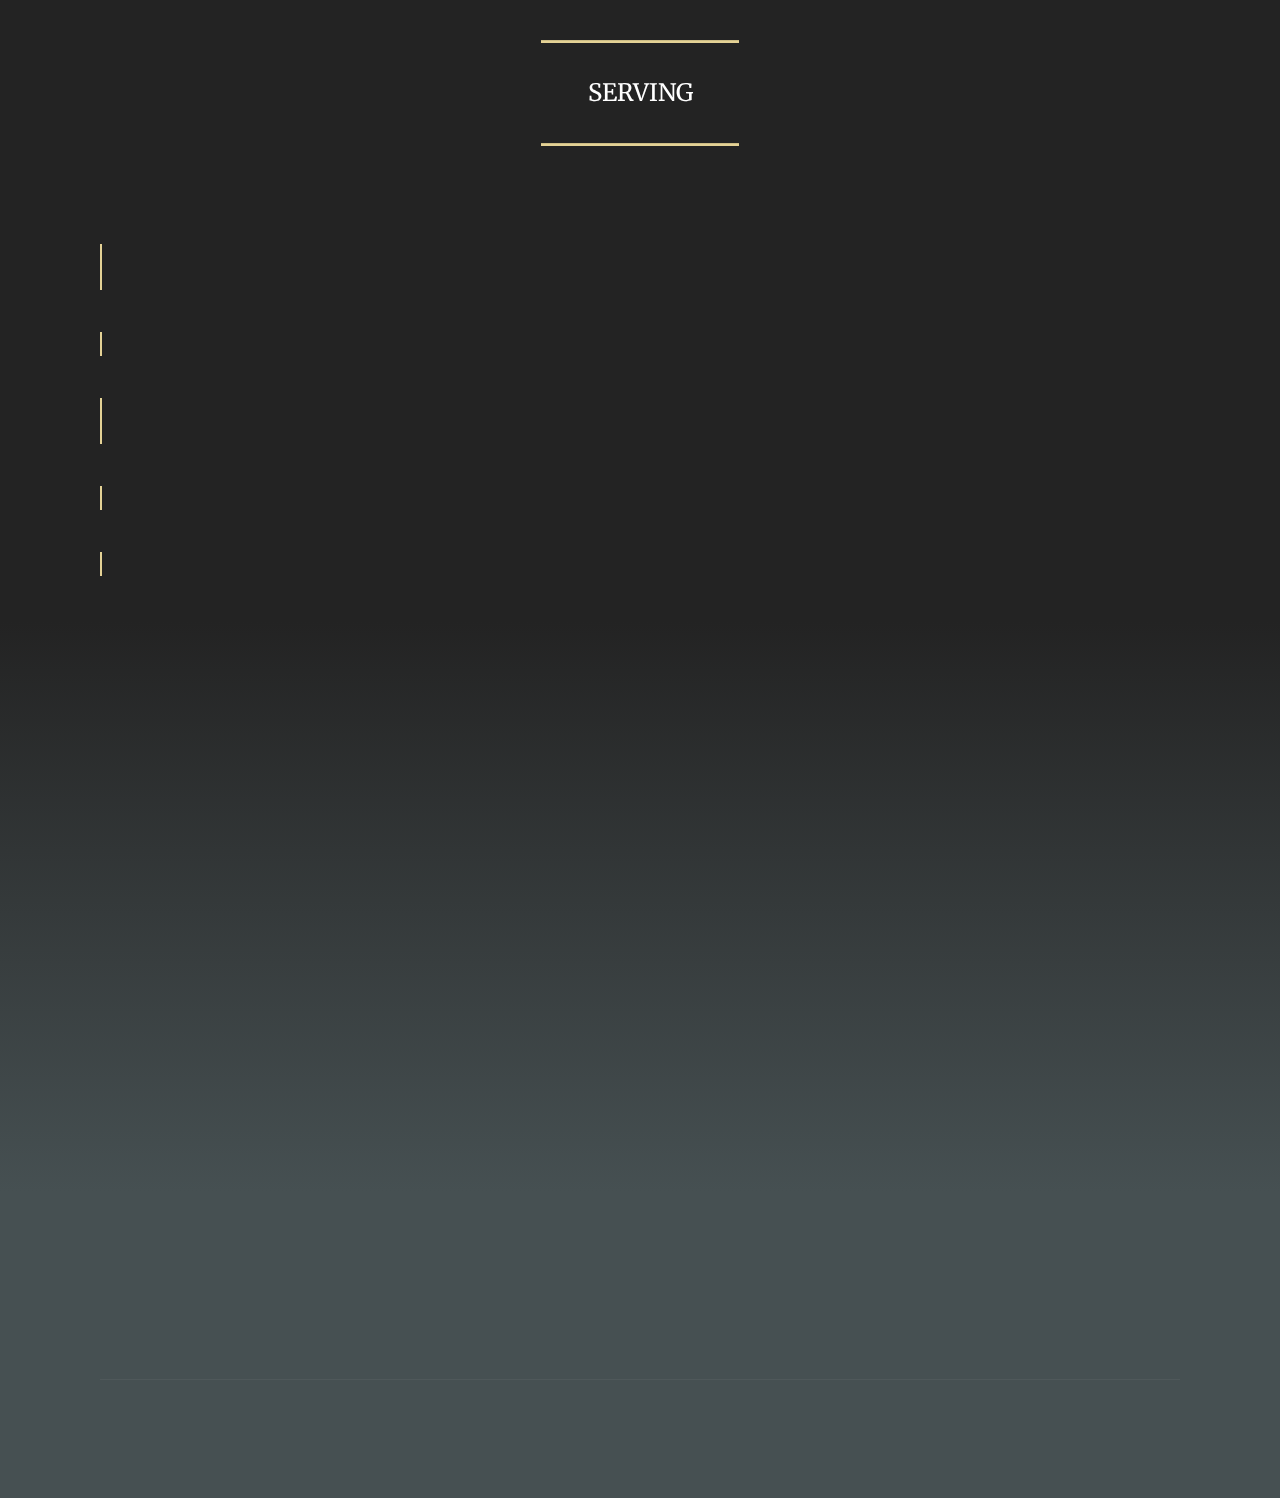
==== commit b911ceae: "create github pages" ====
--- a/page1.html
+++ b/page1.html
@@ -49,15 +49,15 @@
             </div>
         </div>
         <div class="collapse navbar-collapse" id="navbarSupportedContent">
-            <ul class="navbar-nav nav-dropdown nav-right" data-app-modern-menu="true"><li class="nav-item">
-                    <a class="nav-link link text-white display-4" href="page2.html" aria-expanded="true">REVIEWS<br></a>
+            <ul class="navbar-nav nav-dropdown nav-right" data-app-modern-menu="true"><li class="nav-item"><a class="nav-link link text-white display-4" href="page2.html" aria-expanded="false">REVIEWS<br></a></li><li class="nav-item">
+                    <a class="nav-link link text-white display-4" href="page10.html" aria-expanded="false">ABOUT US<br></a>
                 </li><li class="nav-item"><a class="nav-link link text-white display-4" href="index.html">HOME</a></li></ul>
             
         </div>
     </nav>
 </section>
 
-<section class="engine"><a href="https://mobirise.info/l">free web templates</a></section><section class="mbr-section content5 cid-rJsVlusS3d mbr-parallax-background" id="content5-c">
+<section class="engine"><a href="https://mobirise.info/s">bootstrap themes</a></section><section class="mbr-section content5 cid-rJsVlusS3d mbr-parallax-background" id="content5-c">
 
     
 
--- a/assets/mobirise/css/mbr-additional.css
+++ b/assets/mobirise/css/mbr-additional.css
@@ -1409,7 +1409,7 @@
 .cid-rJsVlusS3d {
   padding-top: 120px;
   padding-bottom: 15px;
-  background-image: url("../../../assets/images/mbr-2-1920x1280.jpg");
+  background-image: url("../../../assets/images/mbr-2-1920x12800.jpg");
 }
 .cid-rJsVmNz7Xx {
   padding-top: 30px;
@@ -2703,7 +2703,7 @@
 .cid-rJth8T2wcS {
   padding-top: 120px;
   padding-bottom: 15px;
-  background-image: url("../../../assets/images/mbr-2-1920x1280.jpg");
+  background-image: url("../../../assets/images/mbr-2-1920x12800.jpg");
 }
 .cid-rJth8UjXyL {
   padding-top: 30px;
@@ -3381,7 +3381,7 @@
 .cid-rJthoVgmFP {
   padding-top: 120px;
   padding-bottom: 15px;
-  background-image: url("../../../assets/images/mbr-2-1920x1280.jpg");
+  background-image: url("../../../assets/images/mbr-2-1920x12800.jpg");
 }
 .cid-rJthoWgiyr {
   padding-top: 30px;
@@ -4234,7 +4234,7 @@
 .cid-rJthwwftJB {
   padding-top: 120px;
   padding-bottom: 15px;
-  background-image: url("../../../assets/images/mbr-2-1920x1280.jpg");
+  background-image: url("../../../assets/images/mbr-2-1920x12800.jpg");
 }
 .cid-rJthwxe44I {
   padding-top: 30px;
@@ -4912,7 +4912,7 @@
 .cid-rKHGJzl5vA {
   padding-top: 120px;
   padding-bottom: 15px;
-  background-image: url("../../../assets/images/mbr-2-1920x1280.jpg");
+  background-image: url("../../../assets/images/mbr-2-1920x12800.jpg");
 }
 .cid-rKHGJAJZa4 {
   padding-top: 30px;
@@ -5484,7 +5484,7 @@
 .cid-rKHGM97P9o {
   padding-top: 120px;
   padding-bottom: 15px;
-  background-image: url("../../../assets/images/mbr-2-1920x1280.jpg");
+  background-image: url("../../../assets/images/mbr-2-1920x12800.jpg");
 }
 .cid-rKHGM9X3TF {
   padding-top: 30px;
@@ -6056,7 +6056,7 @@
 .cid-rKHGOpmINj {
   padding-top: 120px;
   padding-bottom: 15px;
-  background-image: url("../../../assets/images/mbr-2-1920x1280.jpg");
+  background-image: url("../../../assets/images/mbr-2-1920x12800.jpg");
 }
 .cid-rKHGOquLW9 {
   padding-top: 30px;
@@ -6628,7 +6628,7 @@
 .cid-rKHGQx4Qeq {
   padding-top: 120px;
   padding-bottom: 15px;
-  background-image: url("../../../assets/images/mbr-2-1920x1280.jpg");
+  background-image: url("../../../assets/images/mbr-2-1920x12800.jpg");
 }
 .cid-rKHGQxWXke {
   padding-top: 30px;
@@ -7197,3 +7197,504 @@
     -webkit-justify-content: center;
   }
 }
+.cid-rKXExBmbYZ .navbar {
+  padding: .5rem 0;
+  background: #232323;
+  transition: none;
+  min-height: 77px;
+}
+.cid-rKXExBmbYZ .navbar-dropdown.bg-color.transparent.opened {
+  background: #232323;
+}
+.cid-rKXExBmbYZ a {
+  font-style: normal;
+}
+.cid-rKXExBmbYZ .nav-item span {
+  padding-right: 0.4em;
+  line-height: 0.5em;
+  vertical-align: text-bottom;
+  position: relative;
+  text-decoration: none;
+}
+.cid-rKXExBmbYZ .nav-item a {
+  display: flex;
+  align-items: center;
+  justify-content: center;
+  padding: 0.7rem 0 !important;
+  margin: 0rem .65rem !important;
+}
+.cid-rKXExBmbYZ .nav-item:focus,
+.cid-rKXExBmbYZ .nav-link:focus {
+  outline: none;
+}
+.cid-rKXExBmbYZ .btn {
+  padding: 0.4rem 1.5rem;
+  display: inline-flex;
+  align-items: center;
+}
+.cid-rKXExBmbYZ .btn .mbr-iconfont {
+  font-size: 1.6rem;
+}
+.cid-rKXExBmbYZ .menu-logo {
+  margin-right: auto;
+}
+.cid-rKXExBmbYZ .menu-logo .navbar-brand {
+  display: flex;
+  margin-left: 5rem;
+  padding: 0;
+  transition: padding .2s;
+  min-height: 3.8rem;
+  align-items: center;
+}
+.cid-rKXExBmbYZ .menu-logo .navbar-brand .navbar-caption-wrap {
+  display: -webkit-flex;
+  -webkit-align-items: center;
+  align-items: center;
+  word-break: break-word;
+  min-width: 7rem;
+  margin: .3rem 0;
+}
+.cid-rKXExBmbYZ .menu-logo .navbar-brand .navbar-caption-wrap .navbar-caption {
+  line-height: 1.2rem !important;
+  padding-right: 2rem;
+}
+.cid-rKXExBmbYZ .menu-logo .navbar-brand .navbar-logo {
+  font-size: 4rem;
+  transition: font-size 0.25s;
+}
+.cid-rKXExBmbYZ .menu-logo .navbar-brand .navbar-logo img {
+  display: flex;
+}
+.cid-rKXExBmbYZ .menu-logo .navbar-brand .navbar-logo .mbr-iconfont {
+  transition: font-size 0.25s;
+}
+.cid-rKXExBmbYZ .navbar-toggleable-sm .navbar-collapse {
+  justify-content: flex-end;
+  -webkit-justify-content: flex-end;
+  padding-right: 5rem;
+  width: auto;
+}
+.cid-rKXExBmbYZ .navbar-toggleable-sm .navbar-collapse .navbar-nav {
+  flex-wrap: wrap;
+  -webkit-flex-wrap: wrap;
+  padding-left: 0;
+}
+.cid-rKXExBmbYZ .navbar-toggleable-sm .navbar-collapse .navbar-nav .nav-item {
+  -webkit-align-self: center;
+  align-self: center;
+}
+.cid-rKXExBmbYZ .navbar-toggleable-sm .navbar-collapse .navbar-buttons {
+  padding-left: 0;
+  padding-bottom: 0;
+}
+.cid-rKXExBmbYZ .dropdown .dropdown-menu {
+  background: #232323;
+  display: none;
+  position: absolute;
+  min-width: 5rem;
+  padding-top: 1.4rem;
+  padding-bottom: 1.4rem;
+  text-align: left;
+}
+.cid-rKXExBmbYZ .dropdown .dropdown-menu .dropdown-item {
+  width: auto;
+  padding: 0.235em 1.5385em 0.235em 1.5385em !important;
+}
+.cid-rKXExBmbYZ .dropdown .dropdown-menu .dropdown-item::after {
+  right: 0.5rem;
+}
+.cid-rKXExBmbYZ .dropdown .dropdown-menu .dropdown-submenu {
+  margin: 0;
+}
+.cid-rKXExBmbYZ .dropdown.open > .dropdown-menu {
+  display: block;
+}
+.cid-rKXExBmbYZ .navbar-toggleable-sm.opened:after {
+  position: absolute;
+  width: 100vw;
+  height: 100vh;
+  content: '';
+  background-color: rgba(0, 0, 0, 0.1);
+  left: 0;
+  bottom: 0;
+  transform: translateY(100%);
+  -webkit-transform: translateY(100%);
+  z-index: 1000;
+}
+.cid-rKXExBmbYZ .navbar.navbar-short {
+  min-height: 60px;
+  transition: all .2s;
+}
+.cid-rKXExBmbYZ .navbar.navbar-short .navbar-toggler-right {
+  top: 20px;
+}
+.cid-rKXExBmbYZ .navbar.navbar-short .navbar-logo a {
+  font-size: 2.5rem !important;
+  line-height: 2.5rem;
+  transition: font-size 0.25s;
+}
+.cid-rKXExBmbYZ .navbar.navbar-short .navbar-logo a .mbr-iconfont {
+  font-size: 2.5rem !important;
+}
+.cid-rKXExBmbYZ .navbar.navbar-short .navbar-logo a img {
+  height: 3rem !important;
+}
+.cid-rKXExBmbYZ .navbar.navbar-short .navbar-brand {
+  min-height: 3rem;
+}
+.cid-rKXExBmbYZ button.navbar-toggler {
+  width: 31px;
+  height: 18px;
+  cursor: pointer;
+  transition: all .2s;
+  top: 1.5rem;
+  right: 1rem;
+}
+.cid-rKXExBmbYZ button.navbar-toggler:focus {
+  outline: none;
+}
+.cid-rKXExBmbYZ button.navbar-toggler .hamburger span {
+  position: absolute;
+  right: 0;
+  width: 30px;
+  height: 2px;
+  border-right: 5px;
+  background-color: #232323;
+}
+.cid-rKXExBmbYZ button.navbar-toggler .hamburger span:nth-child(1) {
+  top: 0;
+  transition: all .2s;
+}
+.cid-rKXExBmbYZ button.navbar-toggler .hamburger span:nth-child(2) {
+  top: 8px;
+  transition: all .15s;
+}
+.cid-rKXExBmbYZ button.navbar-toggler .hamburger span:nth-child(3) {
+  top: 8px;
+  transition: all .15s;
+}
+.cid-rKXExBmbYZ button.navbar-toggler .hamburger span:nth-child(4) {
+  top: 16px;
+  transition: all .2s;
+}
+.cid-rKXExBmbYZ nav.opened .hamburger span:nth-child(1) {
+  top: 8px;
+  width: 0;
+  opacity: 0;
+  right: 50%;
+  transition: all .2s;
+}
+.cid-rKXExBmbYZ nav.opened .hamburger span:nth-child(2) {
+  -webkit-transform: rotate(45deg);
+  transform: rotate(45deg);
+  transition: all .25s;
+}
+.cid-rKXExBmbYZ nav.opened .hamburger span:nth-child(3) {
+  -webkit-transform: rotate(-45deg);
+  transform: rotate(-45deg);
+  transition: all .25s;
+}
+.cid-rKXExBmbYZ nav.opened .hamburger span:nth-child(4) {
+  top: 8px;
+  width: 0;
+  opacity: 0;
+  right: 50%;
+  transition: all .2s;
+}
+.cid-rKXExBmbYZ .collapsed.navbar-expand {
+  flex-direction: column;
+}
+.cid-rKXExBmbYZ .collapsed .btn {
+  display: flex;
+}
+.cid-rKXExBmbYZ .collapsed .navbar-collapse {
+  display: none !important;
+  padding-right: 0 !important;
+}
+.cid-rKXExBmbYZ .collapsed .navbar-collapse.collapsing,
+.cid-rKXExBmbYZ .collapsed .navbar-collapse.show {
+  display: block !important;
+}
+.cid-rKXExBmbYZ .collapsed .navbar-collapse.collapsing .navbar-nav,
+.cid-rKXExBmbYZ .collapsed .navbar-collapse.show .navbar-nav {
+  display: block;
+  text-align: center;
+}
+.cid-rKXExBmbYZ .collapsed .navbar-collapse.collapsing .navbar-nav .nav-item,
+.cid-rKXExBmbYZ .collapsed .navbar-collapse.show .navbar-nav .nav-item {
+  clear: both;
+}
+.cid-rKXExBmbYZ .collapsed .navbar-collapse.collapsing .navbar-nav .nav-item:last-child,
+.cid-rKXExBmbYZ .collapsed .navbar-collapse.show .navbar-nav .nav-item:last-child {
+  margin-bottom: 1rem;
+}
+.cid-rKXExBmbYZ .collapsed .navbar-collapse.collapsing .navbar-buttons,
+.cid-rKXExBmbYZ .collapsed .navbar-collapse.show .navbar-buttons {
+  text-align: center;
+}
+.cid-rKXExBmbYZ .collapsed .navbar-collapse.collapsing .navbar-buttons:last-child,
+.cid-rKXExBmbYZ .collapsed .navbar-collapse.show .navbar-buttons:last-child {
+  margin-bottom: 1rem;
+}
+.cid-rKXExBmbYZ .collapsed button.navbar-toggler {
+  display: block;
+}
+.cid-rKXExBmbYZ .collapsed .navbar-brand {
+  margin-left: 1rem !important;
+}
+.cid-rKXExBmbYZ .collapsed .navbar-toggleable-sm {
+  flex-direction: column;
+  -webkit-flex-direction: column;
+}
+.cid-rKXExBmbYZ .collapsed .dropdown .dropdown-menu {
+  width: 100%;
+  text-align: center;
+  position: relative;
+  opacity: 0;
+  display: block;
+  height: 0;
+  visibility: hidden;
+  padding: 0;
+  transition-duration: .5s;
+  transition-property: opacity,padding,height;
+}
+.cid-rKXExBmbYZ .collapsed .dropdown.open > .dropdown-menu {
+  position: relative;
+  opacity: 1;
+  height: auto;
+  padding: 1.4rem 0;
+  visibility: visible;
+}
+.cid-rKXExBmbYZ .collapsed .dropdown .dropdown-submenu {
+  left: 0;
+  text-align: center;
+  width: 100%;
+}
+.cid-rKXExBmbYZ .collapsed .dropdown .dropdown-toggle[data-toggle="dropdown-submenu"]::after {
+  margin-top: 0;
+  position: inherit;
+  right: 0;
+  top: 50%;
+  display: inline-block;
+  width: 0;
+  height: 0;
+  margin-left: .3em;
+  vertical-align: middle;
+  content: "";
+  border-top: .30em solid;
+  border-right: .30em solid transparent;
+  border-left: .30em solid transparent;
+}
+@media (max-width: 991px) {
+  .cid-rKXExBmbYZ .navbar-expand {
+    flex-direction: column;
+  }
+  .cid-rKXExBmbYZ img {
+    height: 3.8rem !important;
+  }
+  .cid-rKXExBmbYZ .btn {
+    display: flex;
+  }
+  .cid-rKXExBmbYZ button.navbar-toggler {
+    display: block;
+  }
+  .cid-rKXExBmbYZ .navbar-brand {
+    margin-left: 1rem !important;
+  }
+  .cid-rKXExBmbYZ .navbar-toggleable-sm {
+    flex-direction: column;
+    -webkit-flex-direction: column;
+  }
+  .cid-rKXExBmbYZ .navbar-collapse {
+    display: none !important;
+    padding-right: 0 !important;
+  }
+  .cid-rKXExBmbYZ .navbar-collapse.collapsing,
+  .cid-rKXExBmbYZ .navbar-collapse.show {
+    display: block !important;
+  }
+  .cid-rKXExBmbYZ .navbar-collapse.collapsing .navbar-nav,
+  .cid-rKXExBmbYZ .navbar-collapse.show .navbar-nav {
+    display: block;
+    text-align: center;
+  }
+  .cid-rKXExBmbYZ .navbar-collapse.collapsing .navbar-nav .nav-item,
+  .cid-rKXExBmbYZ .navbar-collapse.show .navbar-nav .nav-item {
+    clear: both;
+  }
+  .cid-rKXExBmbYZ .navbar-collapse.collapsing .navbar-nav .nav-item:last-child,
+  .cid-rKXExBmbYZ .navbar-collapse.show .navbar-nav .nav-item:last-child {
+    margin-bottom: 1rem;
+  }
+  .cid-rKXExBmbYZ .navbar-collapse.collapsing .navbar-buttons,
+  .cid-rKXExBmbYZ .navbar-collapse.show .navbar-buttons {
+    text-align: center;
+  }
+  .cid-rKXExBmbYZ .navbar-collapse.collapsing .navbar-buttons:last-child,
+  .cid-rKXExBmbYZ .navbar-collapse.show .navbar-buttons:last-child {
+    margin-bottom: 1rem;
+  }
+  .cid-rKXExBmbYZ .dropdown .dropdown-menu {
+    width: 100%;
+    text-align: center;
+    position: relative;
+    opacity: 0;
+    display: block;
+    height: 0;
+    visibility: hidden;
+    padding: 0;
+    transition-duration: .5s;
+    transition-property: opacity,padding,height;
+  }
+  .cid-rKXExBmbYZ .dropdown.open > .dropdown-menu {
+    position: relative;
+    opacity: 1;
+    height: auto;
+    padding: 1.4rem 0;
+    visibility: visible;
+  }
+  .cid-rKXExBmbYZ .dropdown .dropdown-submenu {
+    left: 0;
+    text-align: center;
+    width: 100%;
+  }
+  .cid-rKXExBmbYZ .dropdown .dropdown-toggle[data-toggle="dropdown-submenu"]::after {
+    margin-top: 0;
+    position: inherit;
+    right: 0;
+    top: 50%;
+    display: inline-block;
+    width: 0;
+    height: 0;
+    margin-left: .3em;
+    vertical-align: middle;
+    content: "";
+    border-top: .30em solid;
+    border-right: .30em solid transparent;
+    border-left: .30em solid transparent;
+  }
+}
+@media (min-width: 767px) {
+  .cid-rKXExBmbYZ .menu-logo {
+    flex-shrink: 0;
+  }
+}
+.cid-rKXExBmbYZ .navbar-collapse {
+  flex-basis: auto;
+}
+.cid-rKXExBmbYZ .nav-link:hover,
+.cid-rKXExBmbYZ .dropdown-item:hover {
+  color: #f7ed4a !important;
+}
+.cid-rKXEZwlyOZ {
+  padding-top: 120px;
+  padding-bottom: 60px;
+  background-color: #232323;
+}
+.cid-rKXEZwlyOZ .testimonials-container {
+  margin: 0 auto;
+}
+.cid-rKXEZwlyOZ .testimonials-container .testimonials-item {
+  justify-content: center;
+  margin-top: 3rem;
+  -webkit-justify-content: center;
+}
+.cid-rKXEZwlyOZ .testimonials-container .testimonials-item .user {
+  background: #ffffff;
+}
+.cid-rKXEZwlyOZ .testimonials-container .testimonials-item .user.row {
+  margin: 0;
+}
+.cid-rKXEZwlyOZ .testimonials-container .testimonials-item .user .user_image {
+  width: 150px;
+  height: 150px;
+  overflow: hidden;
+  margin: 2rem auto 2rem auto;
+}
+.cid-rKXEZwlyOZ .testimonials-container .testimonials-item .user .user_image img {
+  width: 100%;
+  min-width: 100%;
+  min-height: 100%;
+}
+.cid-rKXEZwlyOZ .testimonials-container .testimonials-item .user .testimonials-caption {
+  padding: 2rem;
+  padding: 2rem 2rem 2rem 0;
+}
+@media (max-width: 260px) {
+  .cid-rKXEZwlyOZ .user_image {
+    width: 100% !important;
+    height: auto !important;
+  }
+}
+@media (max-width: 767px) {
+  .cid-rKXEZwlyOZ .testimonials-caption {
+    padding: 0 2rem 2rem 2rem !important;
+  }
+}
+.cid-rKXExCPKbR {
+  padding-top: 60px;
+  padding-bottom: 60px;
+  background-color: #232323;
+}
+@media (max-width: 767px) {
+  .cid-rKXExCPKbR .content {
+    text-align: center;
+  }
+  .cid-rKXExCPKbR .content > div:not(:last-child) {
+    margin-bottom: 2rem;
+  }
+}
+@media (max-width: 767px) {
+  .cid-rKXExCPKbR .media-wrap {
+    margin-bottom: 1rem;
+  }
+}
+.cid-rKXExCPKbR .media-wrap .mbr-iconfont-logo {
+  font-size: 7.5rem;
+  color: #f36;
+}
+.cid-rKXExCPKbR .media-wrap img {
+  height: 6rem;
+}
+@media (max-width: 767px) {
+  .cid-rKXExCPKbR .footer-lower .copyright {
+    margin-bottom: 1rem;
+    text-align: center;
+  }
+}
+.cid-rKXExCPKbR .footer-lower hr {
+  margin: 1rem 0;
+  border-color: #fff;
+  opacity: .05;
+}
+.cid-rKXExCPKbR .footer-lower .social-list {
+  padding-left: 0;
+  margin-bottom: 0;
+  list-style: none;
+  display: flex;
+  flex-wrap: wrap;
+  justify-content: flex-end;
+  -webkit-justify-content: flex-end;
+}
+.cid-rKXExCPKbR .footer-lower .social-list .mbr-iconfont-social {
+  font-size: 1.3rem;
+  color: #fff;
+}
+.cid-rKXExCPKbR .footer-lower .social-list .soc-item {
+  margin: 0 .5rem;
+}
+.cid-rKXExCPKbR .footer-lower .social-list a {
+  margin: 0;
+  opacity: .5;
+  -webkit-transition: .2s linear;
+  transition: .2s linear;
+}
+.cid-rKXExCPKbR .footer-lower .social-list a:hover {
+  opacity: 1;
+}
+@media (max-width: 767px) {
+  .cid-rKXExCPKbR .footer-lower .social-list {
+    justify-content: center;
+    -webkit-justify-content: center;
+  }
+}
--- a/assets/mobirise/css/mbr-additional.css
+++ b/assets/mobirise/css/mbr-additional.css
@@ -1409,7 +1409,7 @@
 .cid-rJsVlusS3d {
   padding-top: 120px;
   padding-bottom: 15px;
-  background-image: url("../../../assets/images/mbr-2-1920x1280.jpg");
+  background-image: url("../../../assets/images/mbr-2-1920x12800.jpg");
 }
 .cid-rJsVmNz7Xx {
   padding-top: 30px;
@@ -2703,7 +2703,7 @@
 .cid-rJth8T2wcS {
   padding-top: 120px;
   padding-bottom: 15px;
-  background-image: url("../../../assets/images/mbr-2-1920x1280.jpg");
+  background-image: url("../../../assets/images/mbr-2-1920x12800.jpg");
 }
 .cid-rJth8UjXyL {
   padding-top: 30px;
@@ -3381,7 +3381,7 @@
 .cid-rJthoVgmFP {
   padding-top: 120px;
   padding-bottom: 15px;
-  background-image: url("../../../assets/images/mbr-2-1920x1280.jpg");
+  background-image: url("../../../assets/images/mbr-2-1920x12800.jpg");
 }
 .cid-rJthoWgiyr {
   padding-top: 30px;
@@ -4234,7 +4234,7 @@
 .cid-rJthwwftJB {
   padding-top: 120px;
   padding-bottom: 15px;
-  background-image: url("../../../assets/images/mbr-2-1920x1280.jpg");
+  background-image: url("../../../assets/images/mbr-2-1920x12800.jpg");
 }
 .cid-rJthwxe44I {
   padding-top: 30px;
@@ -4912,7 +4912,7 @@
 .cid-rKHGJzl5vA {
   padding-top: 120px;
   padding-bottom: 15px;
-  background-image: url("../../../assets/images/mbr-2-1920x1280.jpg");
+  background-image: url("../../../assets/images/mbr-2-1920x12800.jpg");
 }
 .cid-rKHGJAJZa4 {
   padding-top: 30px;
@@ -5484,7 +5484,7 @@
 .cid-rKHGM97P9o {
   padding-top: 120px;
   padding-bottom: 15px;
-  background-image: url("../../../assets/images/mbr-2-1920x1280.jpg");
+  background-image: url("../../../assets/images/mbr-2-1920x12800.jpg");
 }
 .cid-rKHGM9X3TF {
   padding-top: 30px;
@@ -6056,7 +6056,7 @@
 .cid-rKHGOpmINj {
   padding-top: 120px;
   padding-bottom: 15px;
-  background-image: url("../../../assets/images/mbr-2-1920x1280.jpg");
+  background-image: url("../../../assets/images/mbr-2-1920x12800.jpg");
 }
 .cid-rKHGOquLW9 {
   padding-top: 30px;
@@ -6628,7 +6628,7 @@
 .cid-rKHGQx4Qeq {
   padding-top: 120px;
   padding-bottom: 15px;
-  background-image: url("../../../assets/images/mbr-2-1920x1280.jpg");
+  background-image: url("../../../assets/images/mbr-2-1920x12800.jpg");
 }
 .cid-rKHGQxWXke {
   padding-top: 30px;
@@ -7197,3 +7197,504 @@
     -webkit-justify-content: center;
   }
 }
+.cid-rKXExBmbYZ .navbar {
+  padding: .5rem 0;
+  background: #232323;
+  transition: none;
+  min-height: 77px;
+}
+.cid-rKXExBmbYZ .navbar-dropdown.bg-color.transparent.opened {
+  background: #232323;
+}
+.cid-rKXExBmbYZ a {
+  font-style: normal;
+}
+.cid-rKXExBmbYZ .nav-item span {
+  padding-right: 0.4em;
+  line-height: 0.5em;
+  vertical-align: text-bottom;
+  position: relative;
+  text-decoration: none;
+}
+.cid-rKXExBmbYZ .nav-item a {
+  display: flex;
+  align-items: center;
+  justify-content: center;
+  padding: 0.7rem 0 !important;
+  margin: 0rem .65rem !important;
+}
+.cid-rKXExBmbYZ .nav-item:focus,
+.cid-rKXExBmbYZ .nav-link:focus {
+  outline: none;
+}
+.cid-rKXExBmbYZ .btn {
+  padding: 0.4rem 1.5rem;
+  display: inline-flex;
+  align-items: center;
+}
+.cid-rKXExBmbYZ .btn .mbr-iconfont {
+  font-size: 1.6rem;
+}
+.cid-rKXExBmbYZ .menu-logo {
+  margin-right: auto;
+}
+.cid-rKXExBmbYZ .menu-logo .navbar-brand {
+  display: flex;
+  margin-left: 5rem;
+  padding: 0;
+  transition: padding .2s;
+  min-height: 3.8rem;
+  align-items: center;
+}
+.cid-rKXExBmbYZ .menu-logo .navbar-brand .navbar-caption-wrap {
+  display: -webkit-flex;
+  -webkit-align-items: center;
+  align-items: center;
+  word-break: break-word;
+  min-width: 7rem;
+  margin: .3rem 0;
+}
+.cid-rKXExBmbYZ .menu-logo .navbar-brand .navbar-caption-wrap .navbar-caption {
+  line-height: 1.2rem !important;
+  padding-right: 2rem;
+}
+.cid-rKXExBmbYZ .menu-logo .navbar-brand .navbar-logo {
+  font-size: 4rem;
+  transition: font-size 0.25s;
+}
+.cid-rKXExBmbYZ .menu-logo .navbar-brand .navbar-logo img {
+  display: flex;
+}
+.cid-rKXExBmbYZ .menu-logo .navbar-brand .navbar-logo .mbr-iconfont {
+  transition: font-size 0.25s;
+}
+.cid-rKXExBmbYZ .navbar-toggleable-sm .navbar-collapse {
+  justify-content: flex-end;
+  -webkit-justify-content: flex-end;
+  padding-right: 5rem;
+  width: auto;
+}
+.cid-rKXExBmbYZ .navbar-toggleable-sm .navbar-collapse .navbar-nav {
+  flex-wrap: wrap;
+  -webkit-flex-wrap: wrap;
+  padding-left: 0;
+}
+.cid-rKXExBmbYZ .navbar-toggleable-sm .navbar-collapse .navbar-nav .nav-item {
+  -webkit-align-self: center;
+  align-self: center;
+}
+.cid-rKXExBmbYZ .navbar-toggleable-sm .navbar-collapse .navbar-buttons {
+  padding-left: 0;
+  padding-bottom: 0;
+}
+.cid-rKXExBmbYZ .dropdown .dropdown-menu {
+  background: #232323;
+  display: none;
+  position: absolute;
+  min-width: 5rem;
+  padding-top: 1.4rem;
+  padding-bottom: 1.4rem;
+  text-align: left;
+}
+.cid-rKXExBmbYZ .dropdown .dropdown-menu .dropdown-item {
+  width: auto;
+  padding: 0.235em 1.5385em 0.235em 1.5385em !important;
+}
+.cid-rKXExBmbYZ .dropdown .dropdown-menu .dropdown-item::after {
+  right: 0.5rem;
+}
+.cid-rKXExBmbYZ .dropdown .dropdown-menu .dropdown-submenu {
+  margin: 0;
+}
+.cid-rKXExBmbYZ .dropdown.open > .dropdown-menu {
+  display: block;
+}
+.cid-rKXExBmbYZ .navbar-toggleable-sm.opened:after {
+  position: absolute;
+  width: 100vw;
+  height: 100vh;
+  content: '';
+  background-color: rgba(0, 0, 0, 0.1);
+  left: 0;
+  bottom: 0;
+  transform: translateY(100%);
+  -webkit-transform: translateY(100%);
+  z-index: 1000;
+}
+.cid-rKXExBmbYZ .navbar.navbar-short {
+  min-height: 60px;
+  transition: all .2s;
+}
+.cid-rKXExBmbYZ .navbar.navbar-short .navbar-toggler-right {
+  top: 20px;
+}
+.cid-rKXExBmbYZ .navbar.navbar-short .navbar-logo a {
+  font-size: 2.5rem !important;
+  line-height: 2.5rem;
+  transition: font-size 0.25s;
+}
+.cid-rKXExBmbYZ .navbar.navbar-short .navbar-logo a .mbr-iconfont {
+  font-size: 2.5rem !important;
+}
+.cid-rKXExBmbYZ .navbar.navbar-short .navbar-logo a img {
+  height: 3rem !important;
+}
+.cid-rKXExBmbYZ .navbar.navbar-short .navbar-brand {
+  min-height: 3rem;
+}
+.cid-rKXExBmbYZ button.navbar-toggler {
+  width: 31px;
+  height: 18px;
+  cursor: pointer;
+  transition: all .2s;
+  top: 1.5rem;
+  right: 1rem;
+}
+.cid-rKXExBmbYZ button.navbar-toggler:focus {
+  outline: none;
+}
+.cid-rKXExBmbYZ button.navbar-toggler .hamburger span {
+  position: absolute;
+  right: 0;
+  width: 30px;
+  height: 2px;
+  border-right: 5px;
+  background-color: #232323;
+}
+.cid-rKXExBmbYZ button.navbar-toggler .hamburger span:nth-child(1) {
+  top: 0;
+  transition: all .2s;
+}
+.cid-rKXExBmbYZ button.navbar-toggler .hamburger span:nth-child(2) {
+  top: 8px;
+  transition: all .15s;
+}
+.cid-rKXExBmbYZ button.navbar-toggler .hamburger span:nth-child(3) {
+  top: 8px;
+  transition: all .15s;
+}
+.cid-rKXExBmbYZ button.navbar-toggler .hamburger span:nth-child(4) {
+  top: 16px;
+  transition: all .2s;
+}
+.cid-rKXExBmbYZ nav.opened .hamburger span:nth-child(1) {
+  top: 8px;
+  width: 0;
+  opacity: 0;
+  right: 50%;
+  transition: all .2s;
+}
+.cid-rKXExBmbYZ nav.opened .hamburger span:nth-child(2) {
+  -webkit-transform: rotate(45deg);
+  transform: rotate(45deg);
+  transition: all .25s;
+}
+.cid-rKXExBmbYZ nav.opened .hamburger span:nth-child(3) {
+  -webkit-transform: rotate(-45deg);
+  transform: rotate(-45deg);
+  transition: all .25s;
+}
+.cid-rKXExBmbYZ nav.opened .hamburger span:nth-child(4) {
+  top: 8px;
+  width: 0;
+  opacity: 0;
+  right: 50%;
+  transition: all .2s;
+}
+.cid-rKXExBmbYZ .collapsed.navbar-expand {
+  flex-direction: column;
+}
+.cid-rKXExBmbYZ .collapsed .btn {
+  display: flex;
+}
+.cid-rKXExBmbYZ .collapsed .navbar-collapse {
+  display: none !important;
+  padding-right: 0 !important;
+}
+.cid-rKXExBmbYZ .collapsed .navbar-collapse.collapsing,
+.cid-rKXExBmbYZ .collapsed .navbar-collapse.show {
+  display: block !important;
+}
+.cid-rKXExBmbYZ .collapsed .navbar-collapse.collapsing .navbar-nav,
+.cid-rKXExBmbYZ .collapsed .navbar-collapse.show .navbar-nav {
+  display: block;
+  text-align: center;
+}
+.cid-rKXExBmbYZ .collapsed .navbar-collapse.collapsing .navbar-nav .nav-item,
+.cid-rKXExBmbYZ .collapsed .navbar-collapse.show .navbar-nav .nav-item {
+  clear: both;
+}
+.cid-rKXExBmbYZ .collapsed .navbar-collapse.collapsing .navbar-nav .nav-item:last-child,
+.cid-rKXExBmbYZ .collapsed .navbar-collapse.show .navbar-nav .nav-item:last-child {
+  margin-bottom: 1rem;
+}
+.cid-rKXExBmbYZ .collapsed .navbar-collapse.collapsing .navbar-buttons,
+.cid-rKXExBmbYZ .collapsed .navbar-collapse.show .navbar-buttons {
+  text-align: center;
+}
+.cid-rKXExBmbYZ .collapsed .navbar-collapse.collapsing .navbar-buttons:last-child,
+.cid-rKXExBmbYZ .collapsed .navbar-collapse.show .navbar-buttons:last-child {
+  margin-bottom: 1rem;
+}
+.cid-rKXExBmbYZ .collapsed button.navbar-toggler {
+  display: block;
+}
+.cid-rKXExBmbYZ .collapsed .navbar-brand {
+  margin-left: 1rem !important;
+}
+.cid-rKXExBmbYZ .collapsed .navbar-toggleable-sm {
+  flex-direction: column;
+  -webkit-flex-direction: column;
+}
+.cid-rKXExBmbYZ .collapsed .dropdown .dropdown-menu {
+  width: 100%;
+  text-align: center;
+  position: relative;
+  opacity: 0;
+  display: block;
+  height: 0;
+  visibility: hidden;
+  padding: 0;
+  transition-duration: .5s;
+  transition-property: opacity,padding,height;
+}
+.cid-rKXExBmbYZ .collapsed .dropdown.open > .dropdown-menu {
+  position: relative;
+  opacity: 1;
+  height: auto;
+  padding: 1.4rem 0;
+  visibility: visible;
+}
+.cid-rKXExBmbYZ .collapsed .dropdown .dropdown-submenu {
+  left: 0;
+  text-align: center;
+  width: 100%;
+}
+.cid-rKXExBmbYZ .collapsed .dropdown .dropdown-toggle[data-toggle="dropdown-submenu"]::after {
+  margin-top: 0;
+  position: inherit;
+  right: 0;
+  top: 50%;
+  display: inline-block;
+  width: 0;
+  height: 0;
+  margin-left: .3em;
+  vertical-align: middle;
+  content: "";
+  border-top: .30em solid;
+  border-right: .30em solid transparent;
+  border-left: .30em solid transparent;
+}
+@media (max-width: 991px) {
+  .cid-rKXExBmbYZ .navbar-expand {
+    flex-direction: column;
+  }
+  .cid-rKXExBmbYZ img {
+    height: 3.8rem !important;
+  }
+  .cid-rKXExBmbYZ .btn {
+    display: flex;
+  }
+  .cid-rKXExBmbYZ button.navbar-toggler {
+    display: block;
+  }
+  .cid-rKXExBmbYZ .navbar-brand {
+    margin-left: 1rem !important;
+  }
+  .cid-rKXExBmbYZ .navbar-toggleable-sm {
+    flex-direction: column;
+    -webkit-flex-direction: column;
+  }
+  .cid-rKXExBmbYZ .navbar-collapse {
+    display: none !important;
+    padding-right: 0 !important;
+  }
+  .cid-rKXExBmbYZ .navbar-collapse.collapsing,
+  .cid-rKXExBmbYZ .navbar-collapse.show {
+    display: block !important;
+  }
+  .cid-rKXExBmbYZ .navbar-collapse.collapsing .navbar-nav,
+  .cid-rKXExBmbYZ .navbar-collapse.show .navbar-nav {
+    display: block;
+    text-align: center;
+  }
+  .cid-rKXExBmbYZ .navbar-collapse.collapsing .navbar-nav .nav-item,
+  .cid-rKXExBmbYZ .navbar-collapse.show .navbar-nav .nav-item {
+    clear: both;
+  }
+  .cid-rKXExBmbYZ .navbar-collapse.collapsing .navbar-nav .nav-item:last-child,
+  .cid-rKXExBmbYZ .navbar-collapse.show .navbar-nav .nav-item:last-child {
+    margin-bottom: 1rem;
+  }
+  .cid-rKXExBmbYZ .navbar-collapse.collapsing .navbar-buttons,
+  .cid-rKXExBmbYZ .navbar-collapse.show .navbar-buttons {
+    text-align: center;
+  }
+  .cid-rKXExBmbYZ .navbar-collapse.collapsing .navbar-buttons:last-child,
+  .cid-rKXExBmbYZ .navbar-collapse.show .navbar-buttons:last-child {
+    margin-bottom: 1rem;
+  }
+  .cid-rKXExBmbYZ .dropdown .dropdown-menu {
+    width: 100%;
+    text-align: center;
+    position: relative;
+    opacity: 0;
+    display: block;
+    height: 0;
+    visibility: hidden;
+    padding: 0;
+    transition-duration: .5s;
+    transition-property: opacity,padding,height;
+  }
+  .cid-rKXExBmbYZ .dropdown.open > .dropdown-menu {
+    position: relative;
+    opacity: 1;
+    height: auto;
+    padding: 1.4rem 0;
+    visibility: visible;
+  }
+  .cid-rKXExBmbYZ .dropdown .dropdown-submenu {
+    left: 0;
+    text-align: center;
+    width: 100%;
+  }
+  .cid-rKXExBmbYZ .dropdown .dropdown-toggle[data-toggle="dropdown-submenu"]::after {
+    margin-top: 0;
+    position: inherit;
+    right: 0;
+    top: 50%;
+    display: inline-block;
+    width: 0;
+    height: 0;
+    margin-left: .3em;
+    vertical-align: middle;
+    content: "";
+    border-top: .30em solid;
+    border-right: .30em solid transparent;
+    border-left: .30em solid transparent;
+  }
+}
+@media (min-width: 767px) {
+  .cid-rKXExBmbYZ .menu-logo {
+    flex-shrink: 0;
+  }
+}
+.cid-rKXExBmbYZ .navbar-collapse {
+  flex-basis: auto;
+}
+.cid-rKXExBmbYZ .nav-link:hover,
+.cid-rKXExBmbYZ .dropdown-item:hover {
+  color: #f7ed4a !important;
+}
+.cid-rKXEZwlyOZ {
+  padding-top: 120px;
+  padding-bottom: 60px;
+  background-color: #232323;
+}
+.cid-rKXEZwlyOZ .testimonials-container {
+  margin: 0 auto;
+}
+.cid-rKXEZwlyOZ .testimonials-container .testimonials-item {
+  justify-content: center;
+  margin-top: 3rem;
+  -webkit-justify-content: center;
+}
+.cid-rKXEZwlyOZ .testimonials-container .testimonials-item .user {
+  background: #ffffff;
+}
+.cid-rKXEZwlyOZ .testimonials-container .testimonials-item .user.row {
+  margin: 0;
+}
+.cid-rKXEZwlyOZ .testimonials-container .testimonials-item .user .user_image {
+  width: 150px;
+  height: 150px;
+  overflow: hidden;
+  margin: 2rem auto 2rem auto;
+}
+.cid-rKXEZwlyOZ .testimonials-container .testimonials-item .user .user_image img {
+  width: 100%;
+  min-width: 100%;
+  min-height: 100%;
+}
+.cid-rKXEZwlyOZ .testimonials-container .testimonials-item .user .testimonials-caption {
+  padding: 2rem;
+  padding: 2rem 2rem 2rem 0;
+}
+@media (max-width: 260px) {
+  .cid-rKXEZwlyOZ .user_image {
+    width: 100% !important;
+    height: auto !important;
+  }
+}
+@media (max-width: 767px) {
+  .cid-rKXEZwlyOZ .testimonials-caption {
+    padding: 0 2rem 2rem 2rem !important;
+  }
+}
+.cid-rKXExCPKbR {
+  padding-top: 60px;
+  padding-bottom: 60px;
+  background-color: #232323;
+}
+@media (max-width: 767px) {
+  .cid-rKXExCPKbR .content {
+    text-align: center;
+  }
+  .cid-rKXExCPKbR .content > div:not(:last-child) {
+    margin-bottom: 2rem;
+  }
+}
+@media (max-width: 767px) {
+  .cid-rKXExCPKbR .media-wrap {
+    margin-bottom: 1rem;
+  }
+}
+.cid-rKXExCPKbR .media-wrap .mbr-iconfont-logo {
+  font-size: 7.5rem;
+  color: #f36;
+}
+.cid-rKXExCPKbR .media-wrap img {
+  height: 6rem;
+}
+@media (max-width: 767px) {
+  .cid-rKXExCPKbR .footer-lower .copyright {
+    margin-bottom: 1rem;
+    text-align: center;
+  }
+}
+.cid-rKXExCPKbR .footer-lower hr {
+  margin: 1rem 0;
+  border-color: #fff;
+  opacity: .05;
+}
+.cid-rKXExCPKbR .footer-lower .social-list {
+  padding-left: 0;
+  margin-bottom: 0;
+  list-style: none;
+  display: flex;
+  flex-wrap: wrap;
+  justify-content: flex-end;
+  -webkit-justify-content: flex-end;
+}
+.cid-rKXExCPKbR .footer-lower .social-list .mbr-iconfont-social {
+  font-size: 1.3rem;
+  color: #fff;
+}
+.cid-rKXExCPKbR .footer-lower .social-list .soc-item {
+  margin: 0 .5rem;
+}
+.cid-rKXExCPKbR .footer-lower .social-list a {
+  margin: 0;
+  opacity: .5;
+  -webkit-transition: .2s linear;
+  transition: .2s linear;
+}
+.cid-rKXExCPKbR .footer-lower .social-list a:hover {
+  opacity: 1;
+}
+@media (max-width: 767px) {
+  .cid-rKXExCPKbR .footer-lower .social-list {
+    justify-content: center;
+    -webkit-justify-content: center;
+  }
+}
